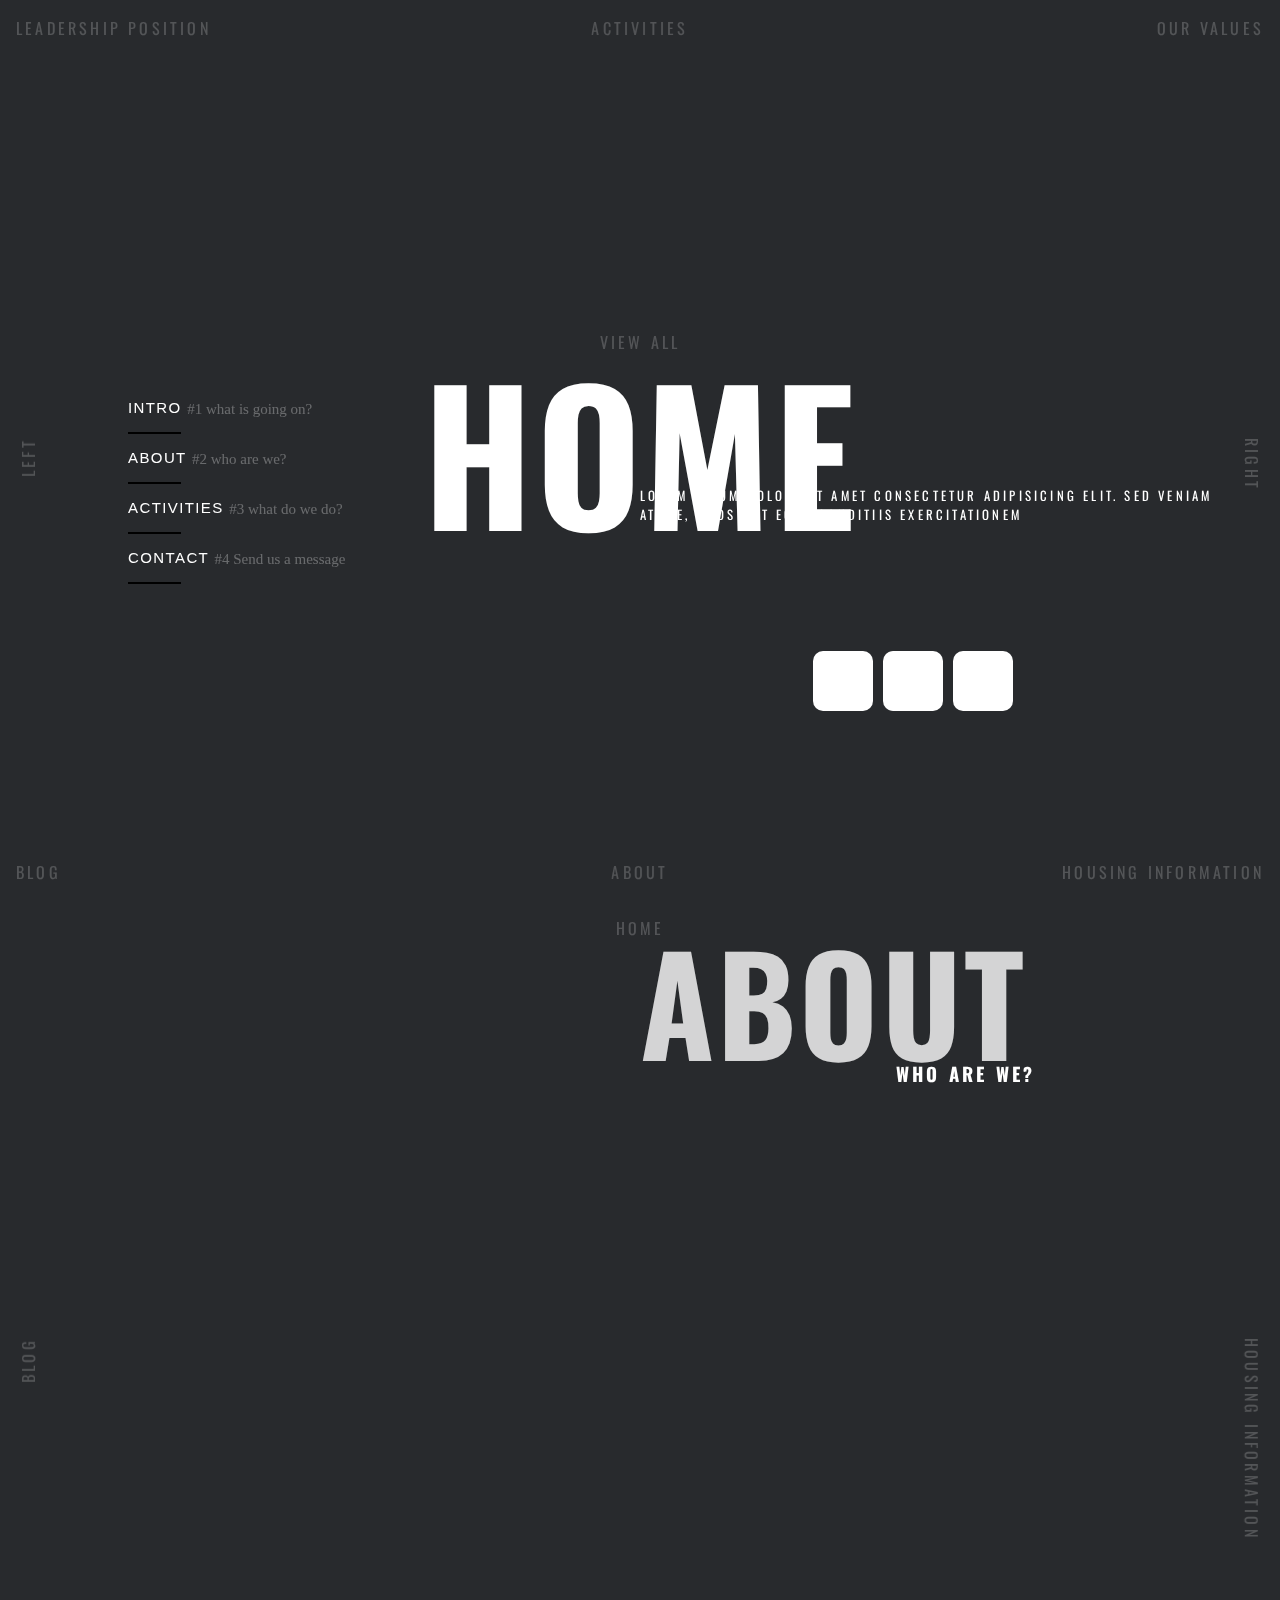
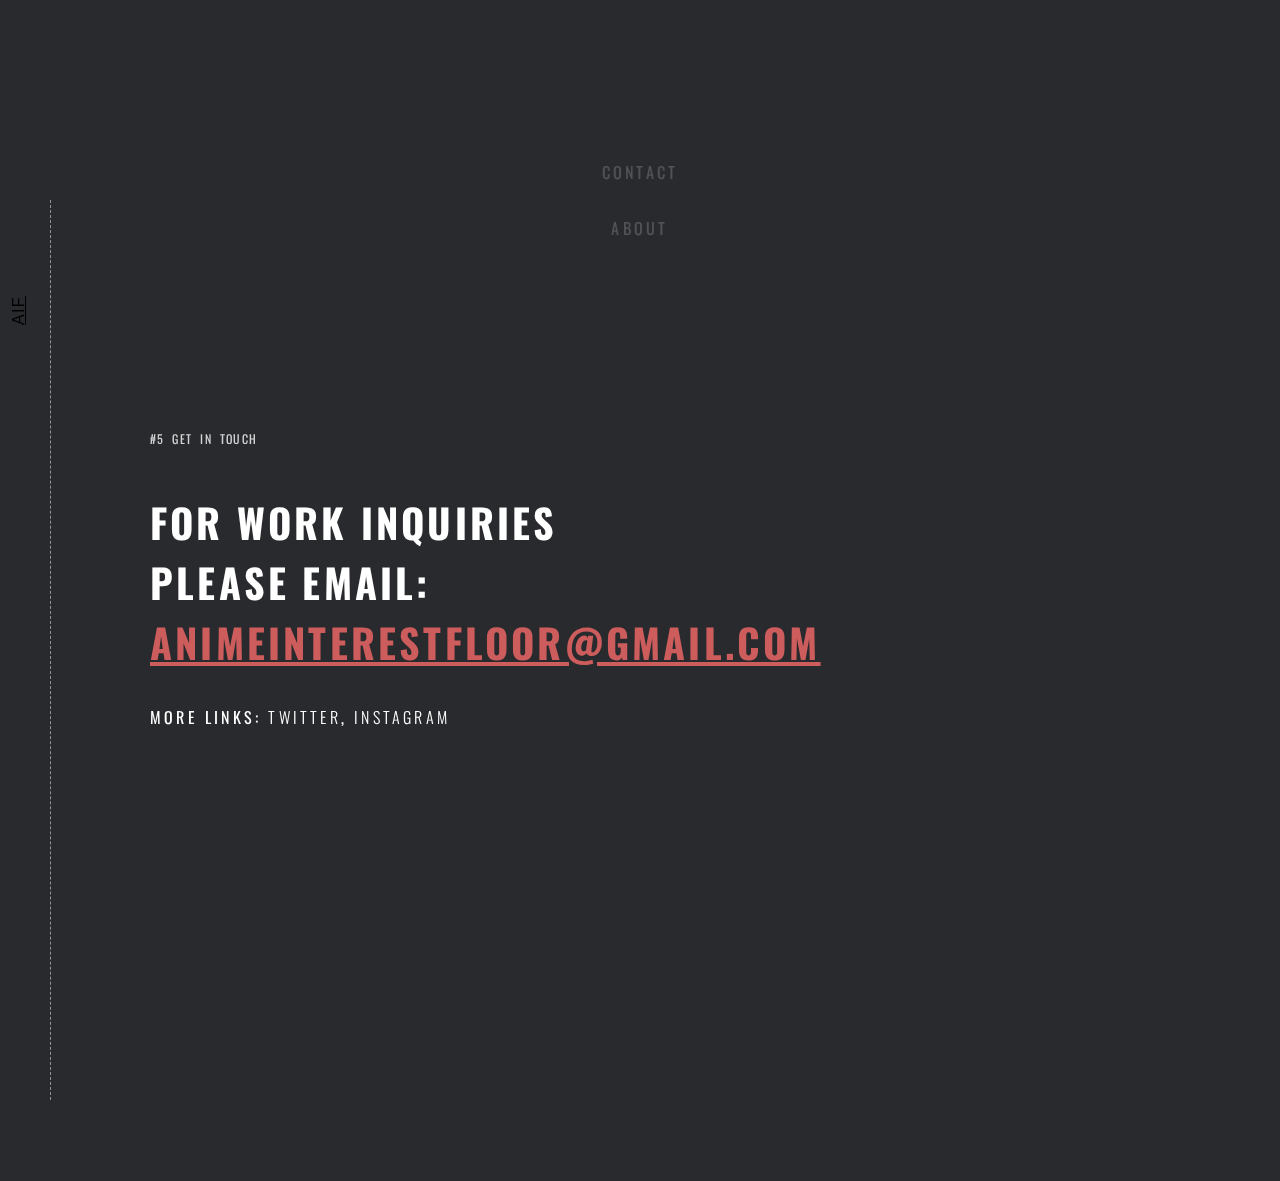
==== index.html @ ba9ca963 "Rename new.html to index.html" ====
<!DOCTYPE html>
<html lang="en">
<head>
  <meta charset="UTF-8">
  <meta http-equiv="X-UA-Compatible" content="IE=edge">
  <meta name="viewport" content="width=device-width, initial-scale=1.0">
  <title></title>
  <link rel="stylesheet" href="https://cdnjs.cloudflare.com/ajax/libs/font-awesome/6.2.1/css/all.min.css" integrity="sha512-MV7K8+y+gLIBoVD59lQIYicR65iaqukzvf/nwasF0nqhPay5w/9lJmVM2hMDcnK1OnMGCdVK+iQrJ7lzPJQd1w==" crossorigin="anonymous" referrerpolicy="no-referrer" />
  <link href="https://fonts.googleapis.com/css?family=Oswald:700" rel="stylesheet">
  <link rel="stylesheet" href="style.css">
</head>
<body>
  <div class="site-wrap">
    <div class="panel-wrap animate--none">
     <div class="panel" data-x-pos="0" data-y-pos="0">
      <span class="panel__nav panel__nav--up js-up">Activities</span>
      <span class="panel__nav panel__nav--right-top js-up js-right">Our Values</span>
      <span class="panel__nav panel__nav--left-top js-up js-left">Leadership position</span>
      <span class="panel__nav panel__nav--left js-left">left</span>
      <span class="panel__nav panel__nav--right js-right">right</span>
      <span class="panel__nav panel__nav--right-down js-down js-right">Housing information</span>
      <span class="panel__nav panel__nav--left-down js-down js-left">Blog</span>
      <span class="panel__nav panel__nav--down js-down">About</span>
      <span class="panel__zoom js-zoom" >View All</span>
      <h1>Home</h1>

      <ul class="archnav">
        <li><a href="">Intro <span>#1 what is going on?</span></a></li>
        <li><a href="#" class="js-down">About <span>#2 who are we?</span></a></li>
        <li><a href="#" class="js-up">Activities <span>#3 what do we do?</span></a></li>
        <li><a href="#" class="js-down-down">Contact <span>#4 Send us a message</span></a></li>
      </ul>
      <section class="socialmedia">
        <ul class="sci">
          <li><a href="" class="facebook"><i class="fa fa-brands fa-facebook-f"></i></a></li>
          <li><a href="" class="youtube"><i class="fa fa-brands fa-youtube"></i></a></i></li>
          <li><a href="" class="instagram"><i class="fa fa-brands fa-instagram"></i></a></li>
        </ul>
      </section>
      <span class="js-animation" id="tilt" data-animation="animate--tilt"></span>
     </div>
     <div class="panel panal-port" data-x-pos="0" data-y-pos="1">
      <span class="panel__nav panel__nav--left js-left">left</span>
      <span class="panel__nav panel__nav--right js-right">right</span>
      <div id="project">
        <div class="cont">
            <p id="dd">What_WE_DO</p>
            <div class="card" style="--i:-1;">
                <div class="box">
                <div class="cards">
                    <img src="" alt="">
                </div>
            </div>
            </div>
            <div class="card" style="--i:0;">
                <div class="box">
                <div class="cards">
                    <img src="" alt="">
                </div>
                <!-- <div class="contentBX" id="cat" class="fat">
                    <h2>Heading</h2>
                    <p>Lorem ipsum dolor sit amet consectetur adipisicing elit. Perspiciatis praesentium ratione deserunt aperiam eos debitis placeat repellat aliquam officia, eveniet aspernatur mo</p>
                </div> -->
            </div>
            </div>
            <div class="card" style="--i:1;">
                <div class="box">
                <div class="cards">
                    <img src="" alt="">
                </div>
                <div class="contentBX" id="cat" class="fat">
                    <h2>Heading</h2>
                    <p>Lorem ipsum dolor sit amet consectetur adipisicing elit. Perspiciatis praesentium ratione deserunt aperiam eos debitis placeat repellat aliquam officia, eveniet aspernatur mo</p>
                </div>
            </div>
        </div>
            
        </div>
      </div>
      <span class="panel__nav panel__nav--down js-down"  style="z-index:99999999999999;">AIF (Home)</span>

    </div> 
    <div class="panel" data-x-pos="-1" data-y-pos="1">
      <span class="panel__nav panel__nav--right js-right">right</span>
      <span class="panel__nav panel__nav--right-down js-down js-right">down/right</span>
      <h1>up left</h1>
    </div> 
    <div class="panel" data-x-pos="1" data-y-pos="1">
      <span class="panel__nav panel__nav--left js-left">left</span>
      <span class="panel__nav panel__nav--left-down js-down js-left">down/left</span>
      <h1>up right</h1>
    </div> 
    <div class="panel" data-x-pos="-1" data-y-pos="0">
      <span class="panel__nav panel__nav--right js-right">right</span>
      <h1>left</h1>
    </div> 
    <div class="panel panel-dis" data-x-pos="-1" data-y-pos="-1">
      <span class="panel__nav panel__nav--right js-right">About</span>
      <span class="panel__nav panel__nav--right-top js-up js-right">Home</span>
      
      <div class="discover">
        <div class="discover-title">
          <p>Blogs</p>
        </div>
        <div class="discover-items">
          <div class="items">
            <img src="" alt="" class="item-img">
            <p>LOrem</p>
          </div>
        </div>
        <div class="discover-items">
          <div class="items">
            <img src="" alt="" class="item-img">
            <p>LOrem</p>
          </div>
        </div>
        <div class="discover-items">
          <div class="items">
            <img src="" alt="" class="item-img">
            <p>LOrem</p>
          </div>
        </div>
        <div class="discover-items">
          <div class="items">
            <img src="" alt="" class="item-img">
            <p>LOrem</p>
          </div>
        </div>
        <div class="discover-items">
          <div class="items">
            <img src="" alt="" class="item-img">
            <p>LOrem</p>
          </div>
        </div>
        <div class="discover-items">
          <div class="items">
            <img src="" alt="" class="item-img">
            <p>LOrem</p>
          </div>
        </div>
        <div class="discover-items">
          <div class="items">
            <img src="" alt="" class="item-img">
            <p>LOrem</p>
          </div>
        </div>
        <div class="discover-items">
          <div class="items">
            <img src="" alt="" class="item-img">
            <p>LOrem</p>
          </div>
        </div>
        <button class="discover-loadbtn">Load more</button>
      </div>
    </div> 
    <div class="panel panal_housing" data-x-pos="1" data-y-pos="-1">
       <span class="panel__nav panel__nav--left js-left">About</span>
       <span class="panel__nav panel__nav--left-top js-up js-left">Home</span>
       <div class="housings">
        <div class="housings_h">
          <h1>Housing information</h1>
        </div>
        <div id="housing_info"></div>
       </div>       
      </div> 
      <div class="panel" id="about" data-x-pos="1" data-y-pos="0">
        <span class="panel__nav panel__nav--up js-up">Top Right</span>
       <span class="panel__nav panel__nav--left js-left">left</span>
       <h1>right</h1>
      </div> 
      <div class="panel" data-x-pos="0" data-y-pos="-1">
        <span class="About_h"><h2>ABOUT</h2>
          <h3>who are we?</h3></span>
        <img src="img/main.png" alt="" class="object obj">
        <span class="panel__nav panel__nav--up js-up">Home</span>
        <span class="panel__nav panel__nav--down js-down">Contact</span>
        <span class="panel__nav panel__nav--left js-left">Blog</span>
        <span class="panel__nav panel__nav--right js-right">Housing information</span>
          <span class="About_h"></span>
         <p class="About_p">
             Lorem ipsum dolor sit amet consectetur adipisicing elit. Sed veniam atque, quos aut eos blanditiis exercitationem
           </p>
        </div> 
      <div class="panel" data-x-pos="0" data-y-pos="-2">
        <span class="panel__nav panel__nav--up js-up">About</span>
        <section class="section section--contact" id="contact">
          <div class="side">
            <div class="side__inner">
              <div class="top"><a href="">AIF</a></div>
            </div>
          </div>
          <div class="section__inner">
            <div class="block">
              <a href="" class="pre"><span>#5 </span>Get in touch</a>
              <h2>For work inquiries <br> please email: <br>
              <span><a href="animeinterestfloor@gmail.com">animeinterestfloor@gmail.com</a></span></h2>
              <p class="lead">more links: <a href="">twitter</a>, <a href="">instagram</a></p>
            </div>
          </div>
        </section>
      </div> 
    </div>
  </div>
  <script src="script.js"></script>
</body>
</html>
---- style.css ----
body {
    background-color: #282a2d;
    background-repeat: repeat;
    color: white;
    font-family: 'Oswald', sans-serif;
    letter-spacing: 0.2rem;
    margin: 0;
    overflow: hidden;
    perspective: 1000px;
    text-transform: uppercase;
  }
  .site-wrap {
    transition: transform 0.6s cubic-bezier(0.55, 0, 0.1, 1);
  }
  .site-wrap.show-all {
    transform: rotateY(-15deg) scale(0.2);
  }
  .panel-wrap {
    height: 100vh;
    width: 100vw;
  }
  h1 {
    font-size: 20vmin;
    margin: 0;
  }
  .panel-wrap {
    perspective: 2000px;
    transition: transform 0.3s cubic-bezier(0.55, 0, 0.1, 1);
  }
  .panel-wrap.animate--shrink,
  .panel-wrap.animate--tilt,
  .panel-wrap.animate--tilt2 {
    transition: transform 0.3s cubic-bezier(0.55, 0, 0.1, 1) 0.3s;
  }
  .panel {
    height: 100vh;
    position: absolute;
    transition: transform 0.3s cubic-bezier(0.55, 0, 0.1, 1);
    width: 100vw;
    will-change: transform;
  }
  .panel:before {
    background-color: transparent;
    bottom: 0;
    content: "";
    left: 0;
    pointer-events: none;
    position: absolute;
    right: 0;
    top: 0;
    transition: background-color 0.3s cubic-bezier(0.55, 0, 0.1, 1);
    z-index: 2;
  }
  .show-all .panel:before {
    pointer-events: all;
  }
  .show-all .panel:hover:before {
    background-color: rgba(255, 255, 255, 0.1);
    cursor: pointer;
  }
  .animate--shrink.animate .panel {
    transform: scale(0.9);
  }
  .animate--tilt.animate .panel {
    transform: scale(0.6) rotateY(-25deg);
  }
  .animate--tilt2.animate .panel {
    transform: scale(0.8) rotateX(25deg);
  }
  .panel h1 {
    cursor: default;
    left: 50%;
    line-height: 1;
    position: absolute;
    text-align: center;
    top: 50%;
    transform: translateX(-50%) translateY(-50%);
    user-select: none;
  }
  .panel[data-x-pos="-2"] {
    left: -200%;
  }
  .panel[data-x-pos="-1"] {
    left: -100%;
  }
  .panel[data-x-pos="1"] {
    left: 100%;
  }
  .panel[data-x-pos="2"] {
    left: 200%;
  }
  .panel[data-y-pos="-2"] {
    top: 200%;
  }
  .panel[data-y-pos="-1"] {
    top: 100%;
  }
  .panel[data-y-pos="1"] {
    top: -100%;
  }
  .panel[data-y-pos="2"] {
    top: -200%;
  }
  .panel__zoom {
    cursor: pointer;
    left: 50%;
    opacity: 0.2;
    position: absolute;
    top: 50%;
    transform: translateX(-50%) translateY(-50%) translateY(-12vmin);
    transition: opacity 0.3s cubic-bezier(0.55, 0, 0.1, 1);
    user-select: none;
    z-index: 10;
  }
  .panel__zoom:hover {
    opacity: 1;
  }
  .show-all .panel__zoom {
    pointer-events: none;
  }
  .panel__nav {
    cursor: pointer;
    opacity: 0.2;
    position: absolute;
    transition: opacity 0.3s cubic-bezier(0.55, 0, 0.1, 1);
    user-select: none;
    will-change: opacity;
  }
  .panel__nav--up {
    left: 50%;
    top: 1rem;
    transform: translateX(-50%);
  }
  .panel__nav--left {
    left: 1rem;
    top: 50%;
    transform: translateY(-50%) rotate(-90deg) translateX(-100%);
    transform-origin: top left;
  }
  .panel__nav--left-top {
    left: 1rem;
    top: 1rem;
  }
  .panel__nav--left-down {
    bottom: 1rem;
    left: 1rem;
  }
  .panel__nav--right {
    right: 1rem;
    top: 50%;
    transform: translateY(-50%) rotate(90deg) translateX(100%);
    transform-origin: top right;
  }
  .panel__nav--right-top {
    right: 1rem;
    top: 1rem;
  }
  .panel__nav--right-down {
    bottom: 1rem;
    right: 1rem;
  }
  .panel__nav--down {
    bottom: 1rem;
    left: 50%;
    transform: translateX(-50%);
  }
  .panel__nav:hover {
    opacity: 1;
  }
  .panel__animation-list {
    font-size: 3.3vmin;
    left: 50%;
    position: absolute;
    top: 50%;
    transform: translateX(-50%) translateY(-50%) translateY(14vmin);
  }
  .panel__animation-list span {
    cursor: pointer;
    display: inline-block;
    opacity: 0.2;
    position: relative;
    transition: opacity 0.3s cubic-bezier(0.55, 0, 0.1, 1);
    user-select: none;
  }
  .panel__animation-list span:after {
    border-bottom: 0.3vmin solid transparent;
    bottom: 0;
    content: "";
    left: -1px;
    position: absolute;
    right: 0;
    transition: border-color 0.3s cubic-bezier(0.55, 0, 0.1, 1);
    width: 100%;
  }
  .panel__animation-list span.active,
  .panel__animation-list span:hover {
    opacity: 1;
  }
  .panel__animation-list span.active:after,
  .panel__animation-list span:hover:after {
    border-color: white;
  }
  .archnav{
    margin: 0;
    padding: 30% 65% 0 10%;
    list-style: none;
  }
  .archnav li{
    display: block;
  }
  .archnav li::after{
    content: "";
    width: 3.3rem;
    display: block;
    height: 2px;
    background: black;
  }
  
  .archnav a{
    cursor: pointer;
    display: block;
    padding: 1em 0;
    font-family: "nimbus-sans", sans-serif;
    text-transform: uppercase;
    font-size: 15px;
    text-decoration: none;
    letter-spacing: 1.4px;
    color: inherit;
    transition: all 0.3s cubic-bezier(0.05,0.69,0.14,1);
  }
  .archnav a span{
    display: inline;
    padding: 0.5em 0 0;
    opacity: 0.3;
    letter-spacing: normal;
    font-family: "ff-meta-serif-web-pro", serif;
    text-transform: none;
  }
  .archnav a:hover{
    color: #de5f5f;
  }
  .archnav a:hover span{
    opacity: 1;
    color: black;
  }
  
  .socialmedial{
    transition: 0.5s;
  }
  
  .sci{
    position: absolute;
    display: flex;
    top: 70%;
    left: 60%;
  }
  .sci li{
    list-style: none;
  }
  .sci li a{
    position: relative;
    display: inline-block;
    width: 60px;
    height: 60px;
    background-color: white;
    display: flex;
    justify-content: center;
    align-items: center;
    color: #333;
    border-radius: 10px;
    margin: 5px;
    text-decoration: none;
    font-size: 3em;
    transform-style: preserve-3d;
    perspective: 500px;
  }
  
  .sci li a:hover.facebook{
    background: #1877f2;
    transition-duration: 1s;
  }
  .sci li a:hover.youtube{
    background: #ff0000;
    transition-duration: 1s;
  }
  .sci li a:hover.instagram{
    background: #e4405f;
    transition-duration: 1s;
  }
  
  .sci li a .fa{
  transform: scale(1);
  }
  .sci li a:hover .fa{
    color: white;
    transform: scale(1.5) translateZ(50px);
  }
  
  .js-tilt-glare{
    border-radius: 10px;
  }
  
  .panel .object{
    height: 90%;
  }
  .About_h h2{
    cursor: default;
    font-size: 15vmin;
    color: rgba(255, 255, 255, 0.8);
    margin: 0 50% 0;
  }
  .About_h h3{
    margin: -40px 0px -125px 70%;
    transform: translateZ(100px);
  }
  .About_p{
    font-size: 0.8rem;
    margin: -500px 50px 0 50% ;
  }
  .housings{
    margin: 50px;
  }
  .housings_h{
    margin: 50px;
    text-align: center;
    color: rgba(255, 255, 255, 0.8);
    position: relative;
    text-transform: uppercase;
  }
  .housings_h h1{
    font-size: 50px;
  }
  .housings_h::after{
    content: '';
    position: absolute;
    bottom: 0;
    transform: translateX(-50%) translateY(50px);
    height: 4px;
    width: 250px;
    background: #2ecc71;
  }
  
  li{
   align-items: center;
   justify-content: center;
   display: flex;
   flex-direction: column;
  }
  
  .panal_housing{
    overflow: auto;
  }
  
  ul li h3{
    margin: -10px 0;
  }
  
  ul li  .par{
    margin: 0 40px;
    height: 100px;
    width: 250px;
  }
  
  .skills li a:hover.html{
    background-image: linear-gradient(90deg, #ff7816 50%, #ff4b00 50%);
    box-shadow: 0px 5px 30px #ff7816;
  }
  
  .skills li a:hover.css{
    background-image: linear-gradient(90deg, #004ce8 50%, #0065f4 50%);
    box-shadow: 0px 5px 30px #004ce8;
  }
  
  .skills li a:hover.js{
    background: #ffdf00;
    box-shadow: 0px 5px 30px #ffdf00;
  }
  .skills li a:hover.python{
    background-image: linear-gradient(150deg, #356c9b , #356c9b 40%,
     #f7cc42,#f7cc42 );
     box-shadow: 0px 5px 30px l#356c9b;
  }
  
  .skills li a:hover.php{
    background: #7377ad;
    box-shadow: 0px 10px 30px #7377ab;
  }
  
  .skills li .fa{
    transition: 0.5s;
  }
  .skills li a:hover .fa{
    color: #fff;
    transform: scale(1.5) translateZ(80px);
  }
  
  .section{
    align-items: stretch;
    min-height: 60vh;
    padding: 25vh 50px 24vh 150px;
  }
  .block h2{
    font-size: 2.5rem;
  }
  .block span a{
    color: indianred;
  }
  .pre{
    text-decoration: none;
    display: inline-block;
    font-size: 12px;
    margin: 0;
    opacity: 0.8;
    letter-spacing: 1.4px;
    word-spacing: 0.2rem;
    text-transform: uppercase;
    margin-bottom: 1em;
    color: inherit;
  }
  .lead a{
    font-family: 2rem;
    font-weight: 300;
    color: inherit;
    transition: .5s;
    text-decoration: none;
  
  }
  .lead a:hover{
    color: indianred;
  }
  .side{
    position: fixed;
    top: 0;
    left: 0;
    bottom: 0;
    z-index: 10000;
    width: 50px;
    border-right: 1px dashed rgba(255, 255, 255, 0.5);
    color: rgba(255, 255, 255, 0.1);
    font-family: "nimbus-sans", sans-serif;
    text-transform: uppercase;
    letter-spacing: 0.08rem;
    transition: all 0.3s cubic-bezier(0.05, 0.69, 0.14,1);
  }
  
  .side:hover{
    color: rgba(255, 255, 255, 0.8);
  }
  
  .side .side__inner{
    position: relative;
    height: 100%;
    white-space: nowrap;
  }
  
  .side a{
    color: inherit;
    word-spacing: 0;
    transition: all 0.3s cubic-bezier(0.05, 0.69, 0.14,1);
  }
  
  .side .top{
    position: absolute;
    left: 10px;
    transform: rotate(-90deg) perspective(1px);
    transform-origin: 50px 50px;
    height: 50px;
    white-space: nowrap;
    word-spacing: 0.5rem;
    top: 25px;
    text-align: right;
    color: black;
  }
   .side .top:hover a{
    color: rgba(255, 255, 255, 0.5);
  
   }
  
   .panel-dis{
    overflow: hidden;
   }
   .panel-dis:hover{
    overflow: auto;
   }
  
  .discover{
    margin: 100px 0;
    display: flex;
    flex-wrap: wrap;
    align-items: center;
    justify-content: center;
  }
  
  .discover-title{
    display: flex;
    align-items: center;
    justify-content: center;
  }
  .discover-title p{
    font-size: 3.5rem;
  }
  
  .discover-items{
    display: flex;
    font-family: 'Segoe UI', 'Segoe UI', Tahoma, Geneva, Verdana, sans-serif;
    justify-content: center;
    align-items: center;
    text-align: center;
    flex-wrap: wrap;
  }
  .items {
    display: flex;
    margin: 0 60px 50px;
    flex-direction: column;
    justify-self: center;
  }
  .item-img{
    object-fit: cover;
    flex-shrink:0;
    width: 250px;
    height: 270px;
    border-radius: 10px;
    cursor: pointer;
    transition: 0.3s;
  }
  .item-img:hover{
    transform: scale(1.3);
  }
  
  .discover-loadbtn{
    cursor: pointer;
    font-family: 'Oswald', sans-serif;
    align-items: center;
    width: 160px;
    height: 40px;
    border: 1px solid #fff;
    border-radius: 10px;
    text-transform: uppercase;
    background: transparent;
    font-style: inherit;
    font-weight: 600;
    font-size: 15px;
    letter-spacing: 1.5px;
    color: #6e6e6e;
  
  }
  
  #project{
    margin: 0 50%;
    display: flex;
    justify-content: center;
    min-height: 100vh;
    transition: 0.5s;
  
  }
  
  #project .cont #dd{
    margin: 100% 0;
    font-size: 4em;
    color: transparent;
    -webkit-text-stroke: 1px #ffffff;
    transition: 1s;
  }
  
  
  .cont{
    height: 100vh;
    position: relative;
    transition: 2s;
  } 
  
  
  .cont .card {
    position: absolute;
    top: calc(50% - 200px);
    left: 15%;
    width: 350px;
    height: 350px;
    filter: grayscale(1);
    transition: filter 1s;
    background: 25px 25px 100px rgba(0, 0, 0, 0.2);
    border-radius: 10px;
    z-index: calc(-1 *var(--i));
    transition: 1s;
    opacity: 0;
    transform-style: preserve-3d;
  }
  .cont .card .box{
    transform-style: preserve-3d;
  }
  .cont .card .box .cards img{
   /* height: 100%; */
   width: 100%;
   border-radius: 10px;
  }
  
  #project .cont:hover #dd{
    margin: 5% 0;
  }
  .cont:hover .card {
    transition: 1s;
    position: absolute;
    top: 35%;
    left: 50%;
    z-index: 1;
    opacity: 1;
    transform: translateX(calc(-50% + calc(400px * var(--i)))) translateY(-50%) rotate(0deg) skew(0deg,2deg) scale(1);
    transform-style: preserve-3d;
  }
  .cont:hover .card .box .cards{
    background-size: 40px 40px;
    border-radius: 10px;
    /* -webkit-box-reflect: below 1px linear-gradient(transparent,transparent,transparent,#0004); */
  }
  .cont:hover .card:hover{
    transition: 2s;
    margin: -50px 0;
    filter: grayscale(0);
    transition: filter 1s;
  
  }
  
  .cont .card:hover .box .cards .img{
    box-shadow: 0 50px 80px rgba(0,0,0,1);
  }
  
  .cont .card .box .contentBX{
    position: absolute;
    top: 70%;
    left: 40px;
    border-radius: 10px;
    right: 50px;
    background: transparent;
    backdrop-filter: blur(30px);
    transform: translateZ(60px) scaleY(0);
    padding: 30px 25px;
    transform-origin: top;
    transition: 0.5s;
    transform-style: preserve-3d;
  }
  
  .cont .card .box:hover .contentBX{
    transform: translateZ(80px) scaleY(0.5);
    box-shadow: 0 50px 80px rgba(0,0,0,1);
  }
  
  @media (max-width: 1000px) {
    .panal-port{
      overflow: auto;
    }
    .cont{
        position: relative;
        height: initial;
        display: flex;
        justify-content: center;
        align-items: center;
        flex-wrap: wrap;
    }
    .cont .card{
        text-align: center;
        position: relative;
        top: initial;
        left: initial;
        transform: initial;
        margin: 110px 0 0 0; 
        opacity: 1;
    }
    .cont:hover,
    .cont:hover .card{
        position: relative;
        top: initial;
        left: initial;
        transform: initial;
    }
    .cont:hover .card:hover{
        margin: 80px;
        transition: 1s;
    }
    #project .cont #dd{
        margin: 0 0;
    }
    .cont .card .box .cards img{
      width: 70%;
    }
    #project .cont #dd{
      display: block;
    }
  }
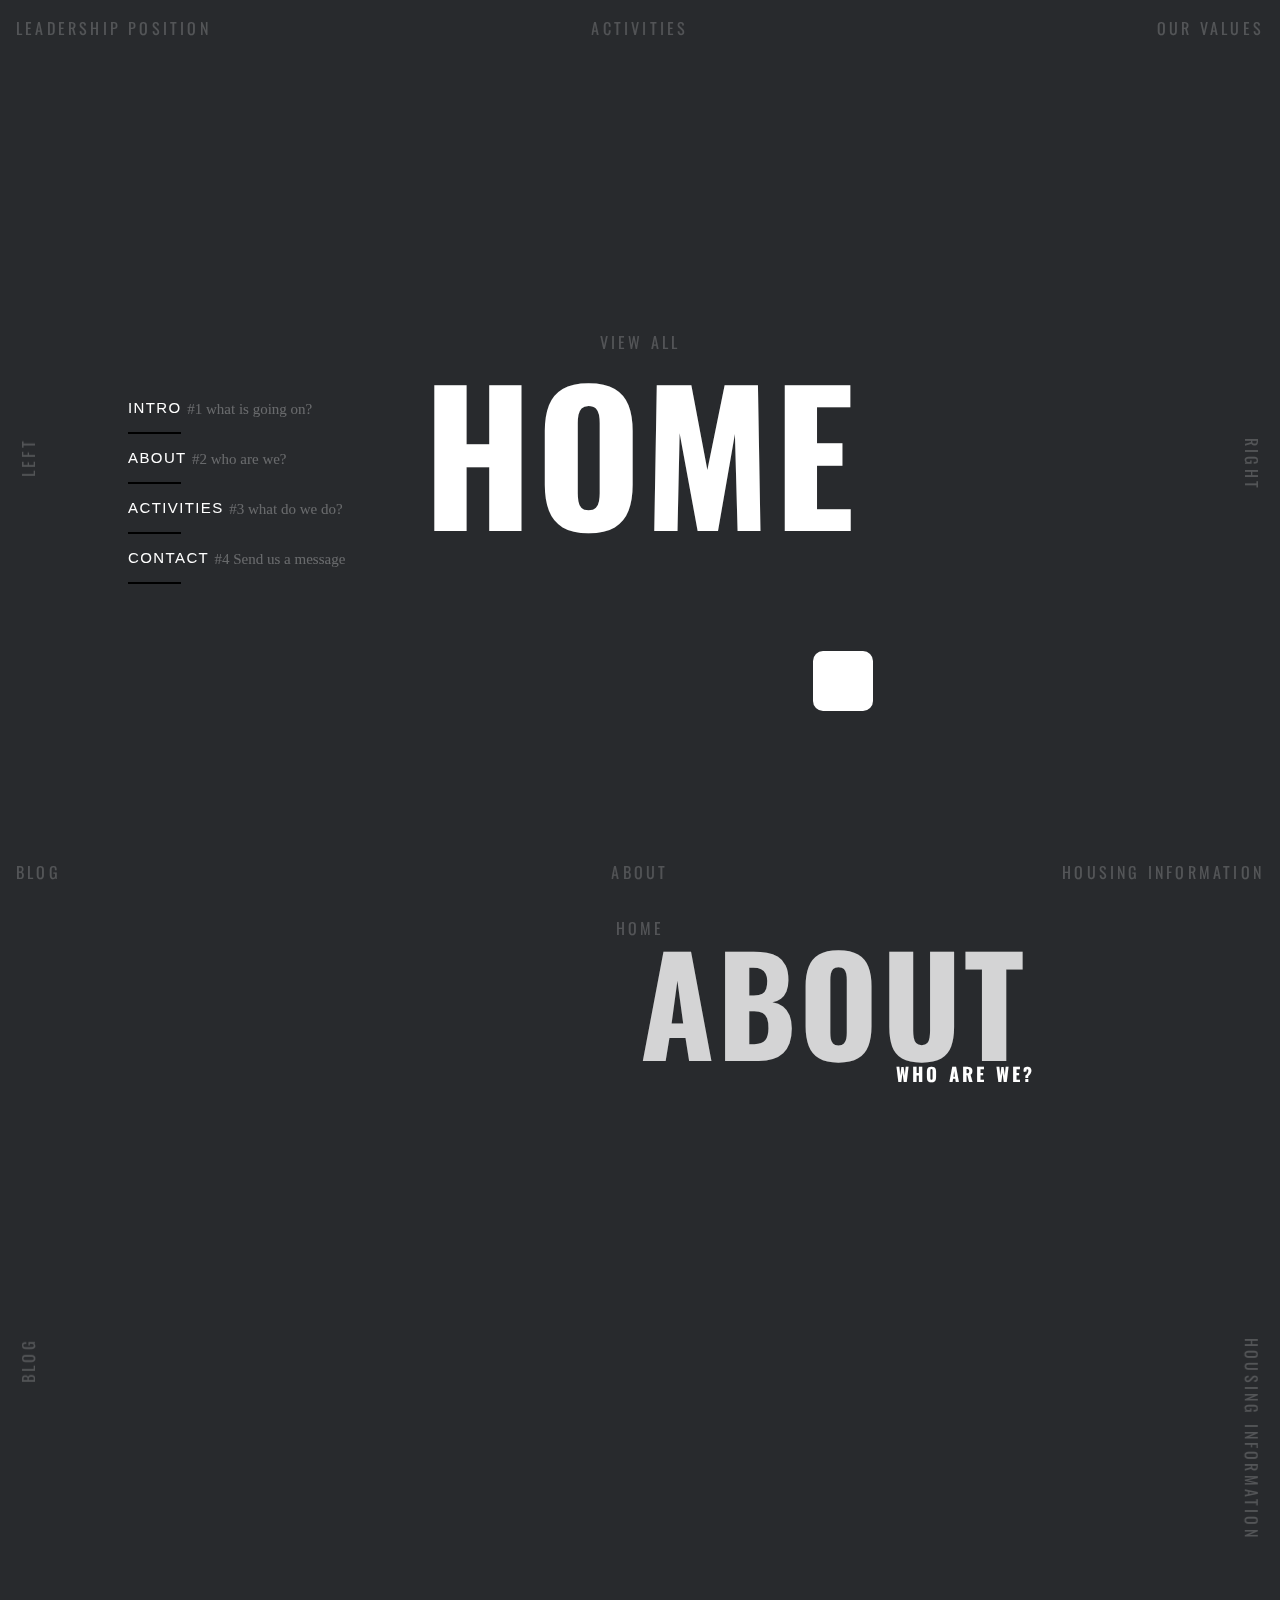
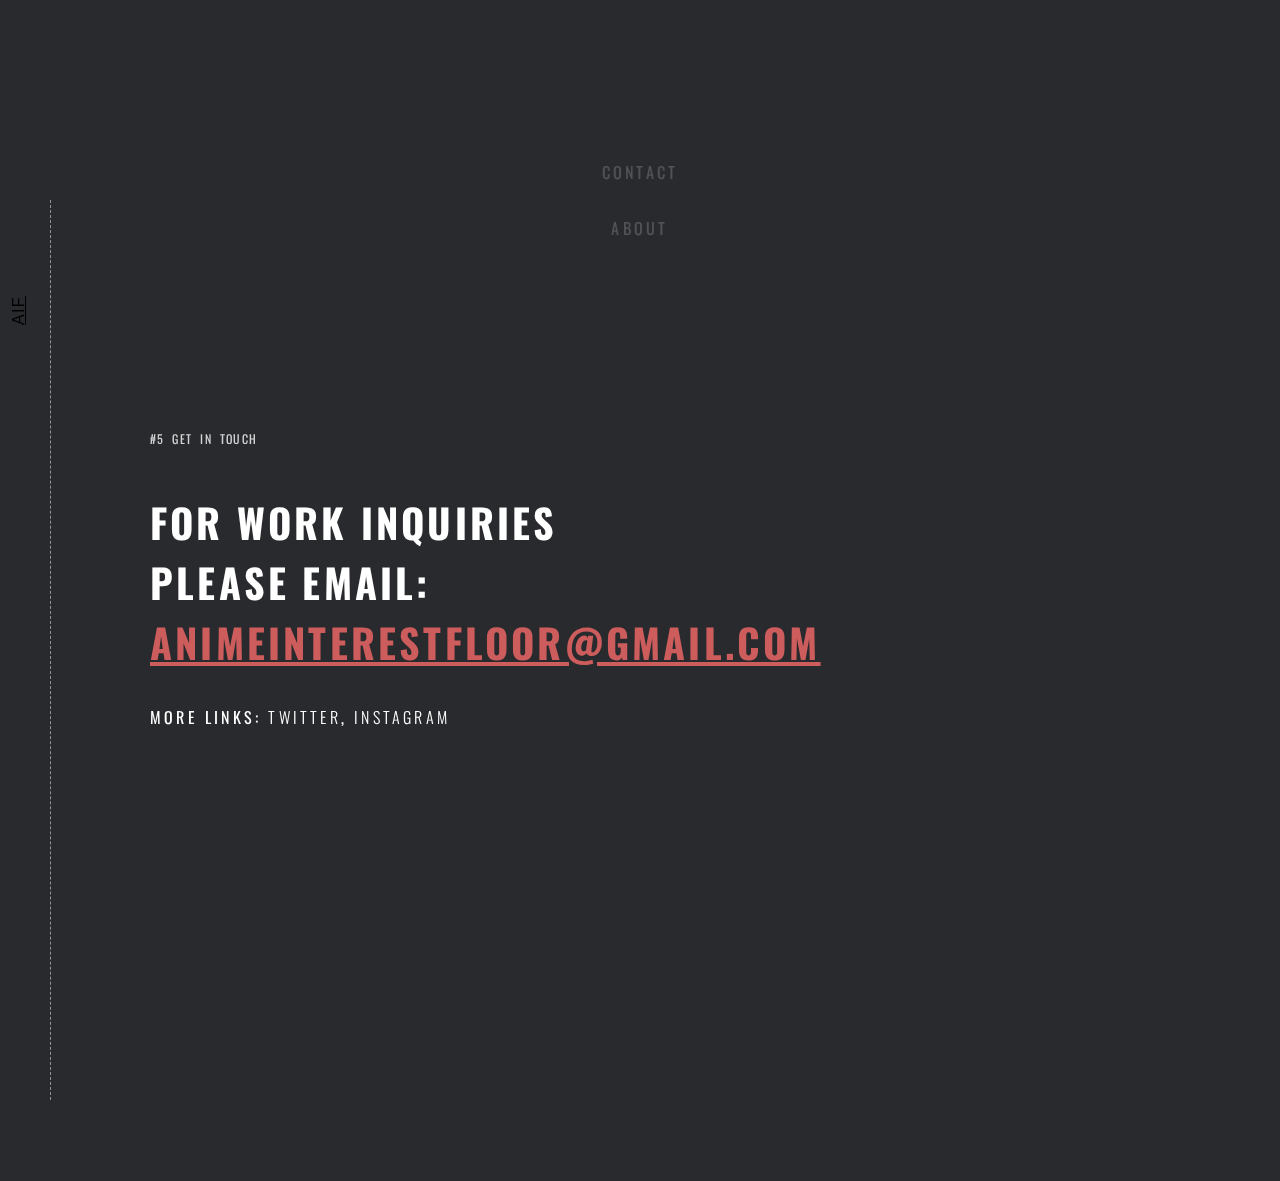
==== commit fbfe9e1c: "Update index.html" ====
--- a/index.html
+++ b/index.html
@@ -12,74 +12,72 @@
 <body>
   <div class="site-wrap">
     <div class="panel-wrap animate--none">
-     <div class="panel" data-x-pos="0" data-y-pos="0">
-      <span class="panel__nav panel__nav--up js-up">Activities</span>
-      <span class="panel__nav panel__nav--right-top js-up js-right">Our Values</span>
-      <span class="panel__nav panel__nav--left-top js-up js-left">Leadership position</span>
-      <span class="panel__nav panel__nav--left js-left">left</span>
-      <span class="panel__nav panel__nav--right js-right">right</span>
-      <span class="panel__nav panel__nav--right-down js-down js-right">Housing information</span>
-      <span class="panel__nav panel__nav--left-down js-down js-left">Blog</span>
-      <span class="panel__nav panel__nav--down js-down">About</span>
-      <span class="panel__zoom js-zoom" >View All</span>
-      <h1>Home</h1>
-
-      <ul class="archnav">
-        <li><a href="">Intro <span>#1 what is going on?</span></a></li>
-        <li><a href="#" class="js-down">About <span>#2 who are we?</span></a></li>
-        <li><a href="#" class="js-up">Activities <span>#3 what do we do?</span></a></li>
-        <li><a href="#" class="js-down-down">Contact <span>#4 Send us a message</span></a></li>
-      </ul>
-      <section class="socialmedia">
-        <ul class="sci">
-          <li><a href="" class="facebook"><i class="fa fa-brands fa-facebook-f"></i></a></li>
-          <li><a href="" class="youtube"><i class="fa fa-brands fa-youtube"></i></a></i></li>
-          <li><a href="" class="instagram"><i class="fa fa-brands fa-instagram"></i></a></li>
+      <div class="panel" data-x-pos="0" data-y-pos="0">
+        <span class="panel__nav panel__nav--up js-up">Activities</span>
+        <span class="panel__nav panel__nav--right-top js-up js-right">Our Values</span>
+        <span class="panel__nav panel__nav--left-top js-up js-left">Leadership position</span>
+        <span class="panel__nav panel__nav--left js-left">left</span>
+        <span class="panel__nav panel__nav--right js-right">right</span>
+        <span class="panel__nav panel__nav--right-down js-down js-right">Housing information</span>
+        <span class="panel__nav panel__nav--left-down js-down js-left">Blog</span>
+        <span class="panel__nav panel__nav--down js-down">About</span>
+        <span class="panel__zoom js-zoom" >View All</span>
+        <h1>Home</h1>
+
+        <ul class="archnav">
+          <li><a href="">Intro <span>#1 what is going on?</span></a></li>
+          <li><a href="#" class="js-down">About <span>#2 who are we?</span></a></li>
+          <li><a href="#" class="js-up">Activities <span>#3 what do we do?</span></a></li>
+          <li><a href="#" class="js-down-down">Contact <span>#4 Send us a message</span></a></li>
         </ul>
-      </section>
-      <span class="js-animation" id="tilt" data-animation="animate--tilt"></span>
-     </div>
-     <div class="panel panal-port" data-x-pos="0" data-y-pos="1">
-      <span class="panel__nav panel__nav--left js-left">left</span>
-      <span class="panel__nav panel__nav--right js-right">right</span>
-      <div id="project">
-        <div class="cont">
-            <p id="dd">What_WE_DO</p>
-            <div class="card" style="--i:-1;">
-                <div class="box">
-                <div class="cards">
-                    <img src="" alt="">
-                </div>
-            </div>
-            </div>
-            <div class="card" style="--i:0;">
-                <div class="box">
-                <div class="cards">
-                    <img src="" alt="">
-                </div>
-                <!-- <div class="contentBX" id="cat" class="fat">
-                    <h2>Heading</h2>
-                    <p>Lorem ipsum dolor sit amet consectetur adipisicing elit. Perspiciatis praesentium ratione deserunt aperiam eos debitis placeat repellat aliquam officia, eveniet aspernatur mo</p>
-                </div> -->
-            </div>
-            </div>
-            <div class="card" style="--i:1;">
-                <div class="box">
-                <div class="cards">
-                    <img src="" alt="">
-                </div>
-                <div class="contentBX" id="cat" class="fat">
-                    <h2>Heading</h2>
-                    <p>Lorem ipsum dolor sit amet consectetur adipisicing elit. Perspiciatis praesentium ratione deserunt aperiam eos debitis placeat repellat aliquam officia, eveniet aspernatur mo</p>
-                </div>
-            </div>
-        </div>
-            
-        </div>
+
+        <section class="socialmedia">
+          <ul class="sci">
+            <!-- <li><a href="" class="facebook"><i class="fa fa-brands fa-facebook-f"></i></a></li>
+            <li><a href="" class="youtube"><i class="fa fa-brands fa-youtube"></i></a></i></li> -->
+            <li><a href="" class="instagram"><i class="fa fa-brands fa-instagram"></i></a></li>
+          </ul>
+        </section>
+
+        <span class="js-animation" id="tilt" data-animation="animate--tilt"></span>
       </div>
-      <span class="panel__nav panel__nav--down js-down"  style="z-index:99999999999999;">AIF (Home)</span>
-
-    </div> 
+      <div class="panel panal-port" data-x-pos="0" data-y-pos="1">
+        <span class="panel__nav panel__nav--left js-left">left</span>
+        <span class="panel__nav panel__nav--right js-right">right</span>
+        <div id="project">
+          <div class="cont">
+              <p id="dd">What_WE_DO</p>
+              <div class="card" style="--i:-1;">
+                  <div class="box">
+                  <div class="cards">
+                      <img src="" alt="">
+                  </div>
+              </div>
+              </div>
+              <div class="card" style="--i:0;">
+                  <div class="box">
+                  <div class="cards">
+                      <img src="" alt="">
+                  </div>
+              </div>
+              </div>
+              <div class="card" style="--i:1;">
+                  <div class="box">
+                  <div class="cards">
+                      <img src="" alt="">
+                  </div>
+                  <!-- <div class="contentBX" id="cat" class="fat">
+                      <h2>Heading</h2>
+                      <p>Lmao Lorem ipsum dolor sit amet consectetur adipisicing elit. Perspiciatis praesentium ratione deserunt aperiam eos debitis placeat repellat aliquam officia, eveniet aspernatur mo</p>
+                  </div> -->
+              </div>
+          </div>
+              
+          </div>
+        </div>
+        <span class="panel__nav panel__nav--down js-down"  style="z-index:99999999999999;">AIF (Home)</span>
+
+      </div> 
     <div class="panel" data-x-pos="-1" data-y-pos="1">
       <span class="panel__nav panel__nav--right js-right">right</span>
       <span class="panel__nav panel__nav--right-down js-down js-right">down/right</span>
@@ -169,18 +167,21 @@
        <h1>right</h1>
       </div> 
       <div class="panel" data-x-pos="0" data-y-pos="-1">
-        <span class="About_h"><h2>ABOUT</h2>
-          <h3>who are we?</h3></span>
+        <span class="About_h">
+          <h2>ABOUT</h2>
+          <h3>who are we?</h3>
+        </span>
         <img src="img/main.png" alt="" class="object obj">
         <span class="panel__nav panel__nav--up js-up">Home</span>
         <span class="panel__nav panel__nav--down js-down">Contact</span>
         <span class="panel__nav panel__nav--left js-left">Blog</span>
         <span class="panel__nav panel__nav--right js-right">Housing information</span>
-          <span class="About_h"></span>
-         <p class="About_p">
-             Lorem ipsum dolor sit amet consectetur adipisicing elit. Sed veniam atque, quos aut eos blanditiis exercitationem
-           </p>
-        </div> 
+        <!-- <span class="About_h"></span>
+          <p class="About_p">
+            For some reason, this margin-styling would not work on Apple machine?
+          </p> -->
+      </div>
+
       <div class="panel" data-x-pos="0" data-y-pos="-2">
         <span class="panel__nav panel__nav--up js-up">About</span>
         <section class="section section--contact" id="contact">
--- a/style.css
+++ b/style.css
@@ -275,14 +275,14 @@
     perspective: 500px;
   }
   
-  .sci li a:hover.facebook{
+  /* .sci li a:hover.facebook{
     background: #1877f2;
     transition-duration: 1s;
   }
   .sci li a:hover.youtube{
     background: #ff0000;
     transition-duration: 1s;
-  }
+  } */
   .sci li a:hover.instagram{
     background: #e4405f;
     transition-duration: 1s;
@@ -315,7 +315,7 @@
   }
   .About_p{
     font-size: 0.8rem;
-    margin: -500px 50px 0 50% ;
+    margin: -80vh 50px 0 50% ;
   }
   .housings{
     margin: 50px;
@@ -685,4 +685,4 @@
     #project .cont #dd{
       display: block;
     }
-  }+  }
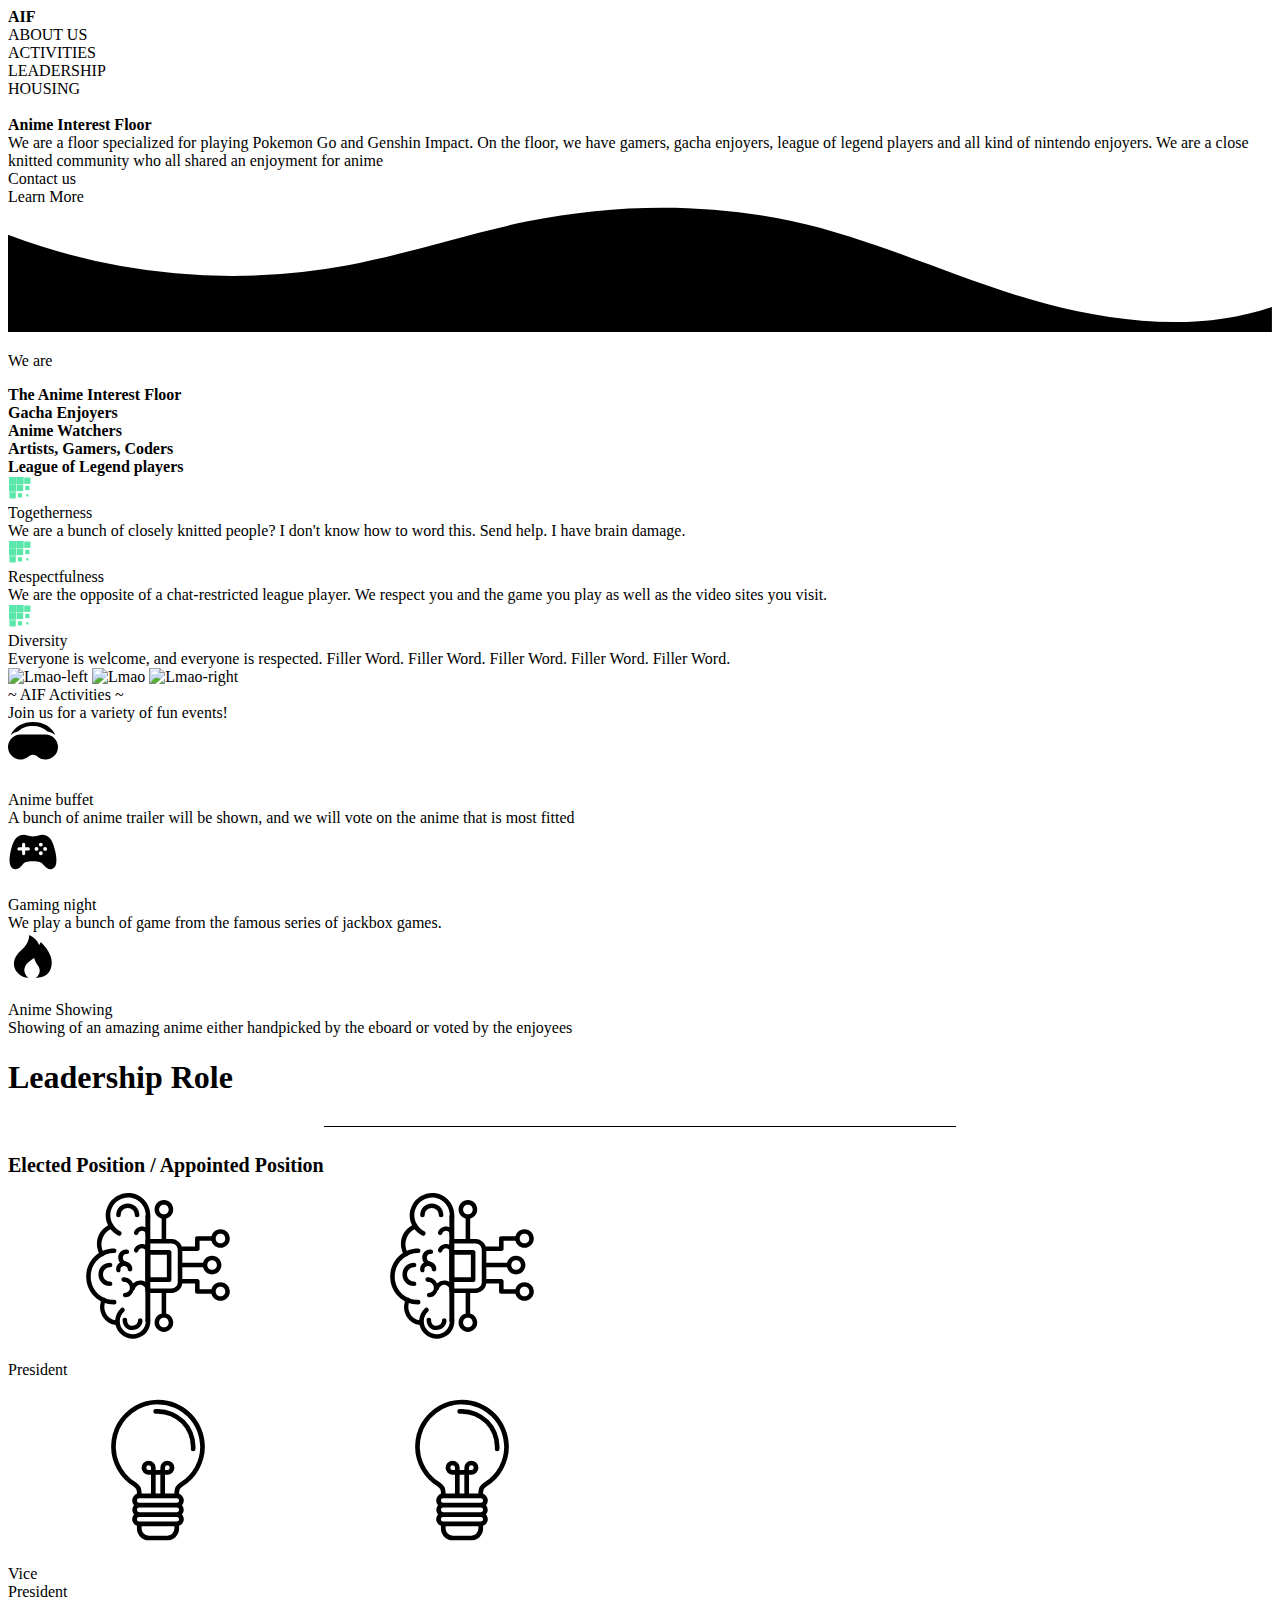
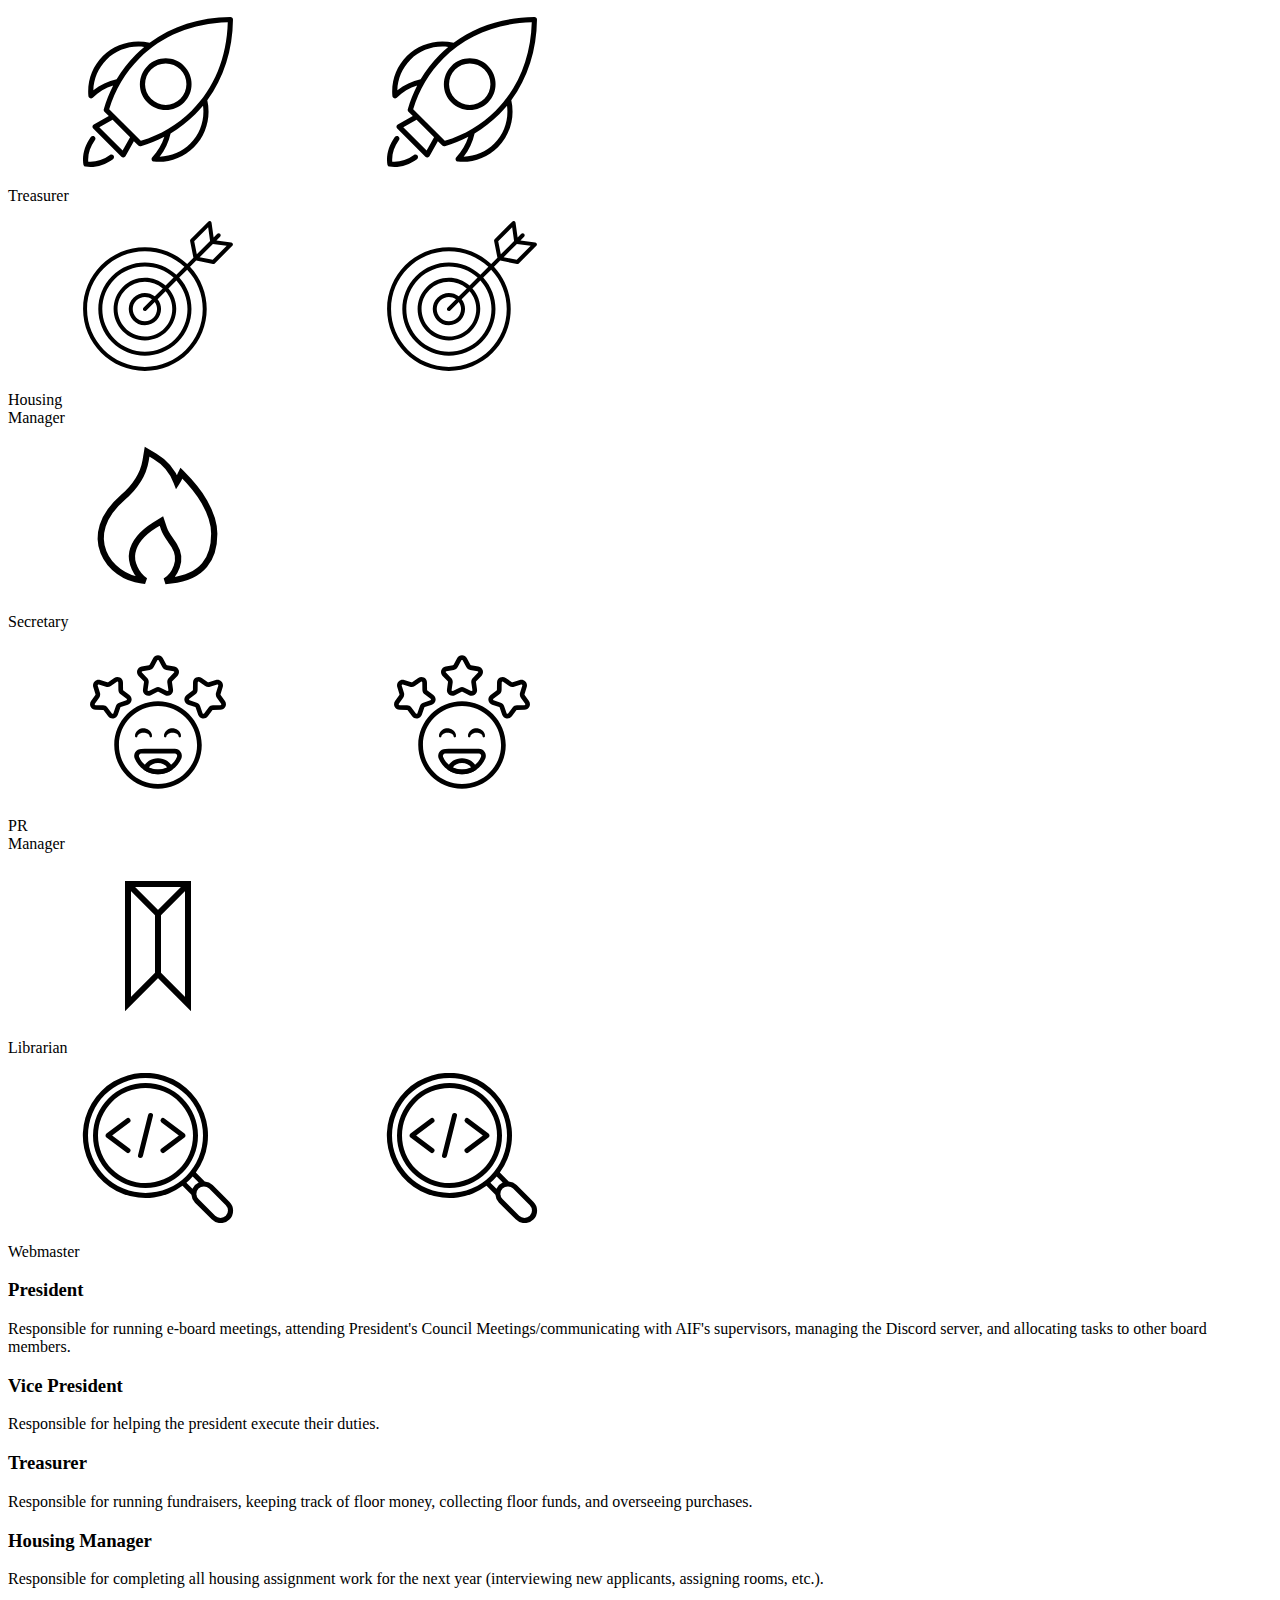
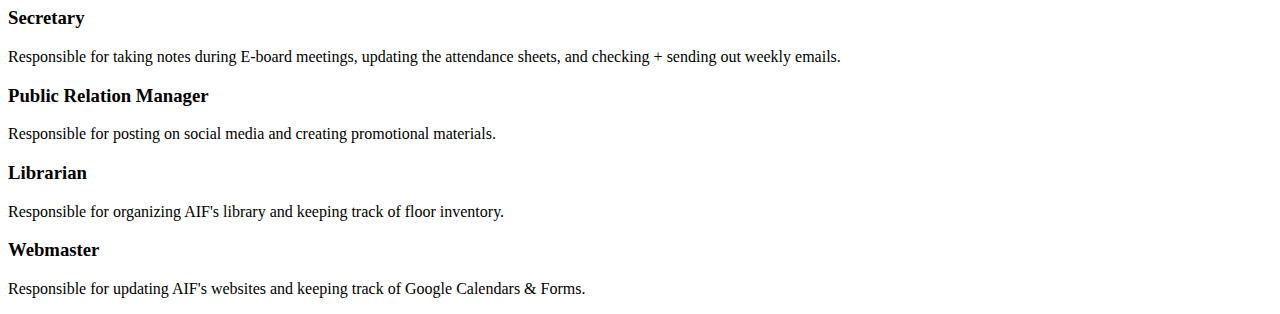
==== commit 5ae20f01: "Update index.html" ====
--- a/index.html
+++ b/index.html
@@ -1,207 +1,434 @@
 <!DOCTYPE html>
 <html lang="en">
 <head>
-  <meta charset="UTF-8">
-  <meta http-equiv="X-UA-Compatible" content="IE=edge">
-  <meta name="viewport" content="width=device-width, initial-scale=1.0">
-  <title></title>
-  <link rel="stylesheet" href="https://cdnjs.cloudflare.com/ajax/libs/font-awesome/6.2.1/css/all.min.css" integrity="sha512-MV7K8+y+gLIBoVD59lQIYicR65iaqukzvf/nwasF0nqhPay5w/9lJmVM2hMDcnK1OnMGCdVK+iQrJ7lzPJQd1w==" crossorigin="anonymous" referrerpolicy="no-referrer" />
-  <link href="https://fonts.googleapis.com/css?family=Oswald:700" rel="stylesheet">
-  <link rel="stylesheet" href="style.css">
+    <meta charset="UTF-8">
+    <meta http-equiv="X-UA-Compatible" content="IE=edge">
+    <meta name="viewport" content="width=device-width, initial-scale=1.0">
+    <title>Document</title>
+    <link rel="stylesheet" href="main.css">
 </head>
 <body>
-  <div class="site-wrap">
-    <div class="panel-wrap animate--none">
-      <div class="panel" data-x-pos="0" data-y-pos="0">
-        <span class="panel__nav panel__nav--up js-up">Activities</span>
-        <span class="panel__nav panel__nav--right-top js-up js-right">Our Values</span>
-        <span class="panel__nav panel__nav--left-top js-up js-left">Leadership position</span>
-        <span class="panel__nav panel__nav--left js-left">left</span>
-        <span class="panel__nav panel__nav--right js-right">right</span>
-        <span class="panel__nav panel__nav--right-down js-down js-right">Housing information</span>
-        <span class="panel__nav panel__nav--left-down js-down js-left">Blog</span>
-        <span class="panel__nav panel__nav--down js-down">About</span>
-        <span class="panel__zoom js-zoom" >View All</span>
-        <h1>Home</h1>
-
-        <ul class="archnav">
-          <li><a href="">Intro <span>#1 what is going on?</span></a></li>
-          <li><a href="#" class="js-down">About <span>#2 who are we?</span></a></li>
-          <li><a href="#" class="js-up">Activities <span>#3 what do we do?</span></a></li>
-          <li><a href="#" class="js-down-down">Contact <span>#4 Send us a message</span></a></li>
-        </ul>
-
-        <section class="socialmedia">
-          <ul class="sci">
-            <!-- <li><a href="" class="facebook"><i class="fa fa-brands fa-facebook-f"></i></a></li>
-            <li><a href="" class="youtube"><i class="fa fa-brands fa-youtube"></i></a></i></li> -->
-            <li><a href="" class="instagram"><i class="fa fa-brands fa-instagram"></i></a></li>
-          </ul>
-        </section>
-
-        <span class="js-animation" id="tilt" data-animation="animate--tilt"></span>
-      </div>
-      <div class="panel panal-port" data-x-pos="0" data-y-pos="1">
-        <span class="panel__nav panel__nav--left js-left">left</span>
-        <span class="panel__nav panel__nav--right js-right">right</span>
-        <div id="project">
-          <div class="cont">
-              <p id="dd">What_WE_DO</p>
-              <div class="card" style="--i:-1;">
-                  <div class="box">
-                  <div class="cards">
-                      <img src="" alt="">
-                  </div>
-              </div>
-              </div>
-              <div class="card" style="--i:0;">
-                  <div class="box">
-                  <div class="cards">
-                      <img src="" alt="">
-                  </div>
-              </div>
-              </div>
-              <div class="card" style="--i:1;">
-                  <div class="box">
-                  <div class="cards">
-                      <img src="" alt="">
-                  </div>
-                  <!-- <div class="contentBX" id="cat" class="fat">
-                      <h2>Heading</h2>
-                      <p>Lmao Lorem ipsum dolor sit amet consectetur adipisicing elit. Perspiciatis praesentium ratione deserunt aperiam eos debitis placeat repellat aliquam officia, eveniet aspernatur mo</p>
-                  </div> -->
-              </div>
-          </div>
-              
-          </div>
-        </div>
-        <span class="panel__nav panel__nav--down js-down"  style="z-index:99999999999999;">AIF (Home)</span>
-
-      </div> 
-    <div class="panel" data-x-pos="-1" data-y-pos="1">
-      <span class="panel__nav panel__nav--right js-right">right</span>
-      <span class="panel__nav panel__nav--right-down js-down js-right">down/right</span>
-      <h1>up left</h1>
-    </div> 
-    <div class="panel" data-x-pos="1" data-y-pos="1">
-      <span class="panel__nav panel__nav--left js-left">left</span>
-      <span class="panel__nav panel__nav--left-down js-down js-left">down/left</span>
-      <h1>up right</h1>
-    </div> 
-    <div class="panel" data-x-pos="-1" data-y-pos="0">
-      <span class="panel__nav panel__nav--right js-right">right</span>
-      <h1>left</h1>
-    </div> 
-    <div class="panel panel-dis" data-x-pos="-1" data-y-pos="-1">
-      <span class="panel__nav panel__nav--right js-right">About</span>
-      <span class="panel__nav panel__nav--right-top js-up js-right">Home</span>
-      
-      <div class="discover">
-        <div class="discover-title">
-          <p>Blogs</p>
-        </div>
-        <div class="discover-items">
-          <div class="items">
-            <img src="" alt="" class="item-img">
-            <p>LOrem</p>
-          </div>
-        </div>
-        <div class="discover-items">
-          <div class="items">
-            <img src="" alt="" class="item-img">
-            <p>LOrem</p>
-          </div>
-        </div>
-        <div class="discover-items">
-          <div class="items">
-            <img src="" alt="" class="item-img">
-            <p>LOrem</p>
-          </div>
-        </div>
-        <div class="discover-items">
-          <div class="items">
-            <img src="" alt="" class="item-img">
-            <p>LOrem</p>
-          </div>
-        </div>
-        <div class="discover-items">
-          <div class="items">
-            <img src="" alt="" class="item-img">
-            <p>LOrem</p>
-          </div>
-        </div>
-        <div class="discover-items">
-          <div class="items">
-            <img src="" alt="" class="item-img">
-            <p>LOrem</p>
-          </div>
-        </div>
-        <div class="discover-items">
-          <div class="items">
-            <img src="" alt="" class="item-img">
-            <p>LOrem</p>
-          </div>
-        </div>
-        <div class="discover-items">
-          <div class="items">
-            <img src="" alt="" class="item-img">
-            <p>LOrem</p>
-          </div>
-        </div>
-        <button class="discover-loadbtn">Load more</button>
-      </div>
-    </div> 
-    <div class="panel panal_housing" data-x-pos="1" data-y-pos="-1">
-       <span class="panel__nav panel__nav--left js-left">About</span>
-       <span class="panel__nav panel__nav--left-top js-up js-left">Home</span>
-       <div class="housings">
-        <div class="housings_h">
-          <h1>Housing information</h1>
-        </div>
-        <div id="housing_info"></div>
-       </div>       
-      </div> 
-      <div class="panel" id="about" data-x-pos="1" data-y-pos="0">
-        <span class="panel__nav panel__nav--up js-up">Top Right</span>
-       <span class="panel__nav panel__nav--left js-left">left</span>
-       <h1>right</h1>
-      </div> 
-      <div class="panel" data-x-pos="0" data-y-pos="-1">
-        <span class="About_h">
-          <h2>ABOUT</h2>
-          <h3>who are we?</h3>
-        </span>
-        <img src="img/main.png" alt="" class="object obj">
-        <span class="panel__nav panel__nav--up js-up">Home</span>
-        <span class="panel__nav panel__nav--down js-down">Contact</span>
-        <span class="panel__nav panel__nav--left js-left">Blog</span>
-        <span class="panel__nav panel__nav--right js-right">Housing information</span>
-        <!-- <span class="About_h"></span>
-          <p class="About_p">
-            For some reason, this margin-styling would not work on Apple machine?
-          </p> -->
-      </div>
-
-      <div class="panel" data-x-pos="0" data-y-pos="-2">
-        <span class="panel__nav panel__nav--up js-up">About</span>
-        <section class="section section--contact" id="contact">
-          <div class="side">
-            <div class="side__inner">
-              <div class="top"><a href="">AIF</a></div>
-            </div>
-          </div>
-          <div class="section__inner">
-            <div class="block">
-              <a href="" class="pre"><span>#5 </span>Get in touch</a>
-              <h2>For work inquiries <br> please email: <br>
-              <span><a href="animeinterestfloor@gmail.com">animeinterestfloor@gmail.com</a></span></h2>
-              <p class="lead">more links: <a href="">twitter</a>, <a href="">instagram</a></p>
-            </div>
-          </div>
-        </section>
-      </div> 
+    <div id="mainContainer">
+        <div id="headerContainer">
+            <div class="nav">
+                <div class="nav-header">
+                    <div class="nav-title">
+                        <b>AIF</b>
+                    </div>
+                </div>
+
+                <div class="header-items-container">
+                    <div class="header-items dis"></div>
+                    <div class="header-items dis"></div>
+                    <div class="header-items dis"></div>
+                    <div class="header-items dis"></div>
+                    <div class="header-items dis"></div>
+                    <div class="header-items"></div>
+                    <div class="header-items"></div>
+                    <div class="header-items">ABOUT US</div>
+                    <div class="header-items">ACTIVITIES</div>
+                    <div class="header-items">LEADERSHIP</div>
+                    <div class="header-items">HOUSING</div>
+                </div>
+            </div>
+
+            <div id="page-introduction">
+                <div id="image-container">
+                    <img src="uni.png" alt="" srcset="">
+                </div>
+                <div id="container-for-computer-screen">
+                    <div id="page-title"><b>Anime Interest Floor</b></div>
+                    <div id="intro-paragraph">
+                        We are a floor specialized for playing Pokemon Go and Genshin Impact. On the floor, we have gamers, gacha enjoyers, league of legend players and all kind of nintendo enjoyers. We are a close knitted community who all shared an enjoyment for anime
+                    </div>
+                </div>
+            </div>
+
+            <div id="button-container">
+                <div class="headerButton" id="contactUsButton">Contact us</div>
+                <div class="headerButton" id="learnMoreButton">Learn More</div>
+            </div>
+            <div class="placeHolder" style="display: block;"></div>
+
+            <div class="custom-shape-divider-bottom-1678345172">
+                <svg data-name="Layer 1" xmlns="http://www.w3.org/2000/svg" viewBox="0 0 1200 120" preserveAspectRatio="none">
+                    <path d="M985.66,92.83C906.67,72,823.78,31,743.84,14.19c-82.26-17.34-168.06-16.33-250.45.39-57.84,11.73-114,31.07-172,41.86A600.21,600.21,0,0,1,0,27.35V120H1200V95.8C1132.19,118.92,1055.71,111.31,985.66,92.83Z" class="shape-fill"></path>
+                </svg>
+            </div>
+        </div>
+
+        <div class="welcome-message">
+            <p>We are</p>
+            <b>
+                <span>
+                    The Anime Interest Floor<br/>
+                    Gacha Enjoyers<br/> 
+                    Anime Watchers<br/>
+                    Artists, Gamers, Coders<br/>
+                    League of Legend players
+                </span>
+            </b>
+        </div>
+
+        <div id="values-container">
+            <div id="first-value">
+                <div class="symbol-container">        
+                    <svg xmlns="http://www.w3.org/2000/svg" width="24" height="24" viewBox="0 0 24 24"><rect width="7.33" height="7.33" x="1" y="1" fill="#5be7a9"><animate id="svgSpinnersBlocksWave0" attributeName="x" begin="0;svgSpinnersBlocksWave1.end+0.2s" dur="0.6s" values="1;4;1"/><animate attributeName="y" begin="0;svgSpinnersBlocksWave1.end+0.2s" dur="0.6s" values="1;4;1"/><animate attributeName="width" begin="0;svgSpinnersBlocksWave1.end+0.2s" dur="0.6s" values="7.33;1.33;7.33"/><animate attributeName="height" begin="0;svgSpinnersBlocksWave1.end+0.2s" dur="0.6s" values="7.33;1.33;7.33"/></rect><rect width="7.33" height="7.33" x="8.33" y="1" fill="#5be7a9"><animate attributeName="x" begin="svgSpinnersBlocksWave0.begin+0.1s" dur="0.6s" values="8.33;11.33;8.33"/><animate attributeName="y" begin="svgSpinnersBlocksWave0.begin+0.1s" dur="0.6s" values="1;4;1"/><animate attributeName="width" begin="svgSpinnersBlocksWave0.begin+0.1s" dur="0.6s" values="7.33;1.33;7.33"/><animate attributeName="height" begin="svgSpinnersBlocksWave0.begin+0.1s" dur="0.6s" values="7.33;1.33;7.33"/></rect><rect width="7.33" height="7.33" x="1" y="8.33" fill="#5be7a9"><animate attributeName="x" begin="svgSpinnersBlocksWave0.begin+0.1s" dur="0.6s" values="1;4;1"/><animate attributeName="y" begin="svgSpinnersBlocksWave0.begin+0.1s" dur="0.6s" values="8.33;11.33;8.33"/><animate attributeName="width" begin="svgSpinnersBlocksWave0.begin+0.1s" dur="0.6s" values="7.33;1.33;7.33"/><animate attributeName="height" begin="svgSpinnersBlocksWave0.begin+0.1s" dur="0.6s" values="7.33;1.33;7.33"/></rect><rect width="7.33" height="7.33" x="15.66" y="1" fill="#5be7a9"><animate attributeName="x" begin="svgSpinnersBlocksWave0.begin+0.2s" dur="0.6s" values="15.66;18.66;15.66"/><animate attributeName="y" begin="svgSpinnersBlocksWave0.begin+0.2s" dur="0.6s" values="1;4;1"/><animate attributeName="width" begin="svgSpinnersBlocksWave0.begin+0.2s" dur="0.6s" values="7.33;1.33;7.33"/><animate attributeName="height" begin="svgSpinnersBlocksWave0.begin+0.2s" dur="0.6s" values="7.33;1.33;7.33"/></rect><rect width="7.33" height="7.33" x="8.33" y="8.33" fill="#5be7a9"><animate attributeName="x" begin="svgSpinnersBlocksWave0.begin+0.2s" dur="0.6s" values="8.33;11.33;8.33"/><animate attributeName="y" begin="svgSpinnersBlocksWave0.begin+0.2s" dur="0.6s" values="8.33;11.33;8.33"/><animate attributeName="width" begin="svgSpinnersBlocksWave0.begin+0.2s" dur="0.6s" values="7.33;1.33;7.33"/><animate attributeName="height" begin="svgSpinnersBlocksWave0.begin+0.2s" dur="0.6s" values="7.33;1.33;7.33"/></rect><rect width="7.33" height="7.33" x="1" y="15.66" fill="#5be7a9"><animate attributeName="x" begin="svgSpinnersBlocksWave0.begin+0.2s" dur="0.6s" values="1;4;1"/><animate attributeName="y" begin="svgSpinnersBlocksWave0.begin+0.2s" dur="0.6s" values="15.66;18.66;15.66"/><animate attributeName="width" begin="svgSpinnersBlocksWave0.begin+0.2s" dur="0.6s" values="7.33;1.33;7.33"/><animate attributeName="height" begin="svgSpinnersBlocksWave0.begin+0.2s" dur="0.6s" values="7.33;1.33;7.33"/></rect><rect width="7.33" height="7.33" x="15.66" y="8.33" fill="#5be7a9"><animate attributeName="x" begin="svgSpinnersBlocksWave0.begin+0.3s" dur="0.6s" values="15.66;18.66;15.66"/><animate attributeName="y" begin="svgSpinnersBlocksWave0.begin+0.3s" dur="0.6s" values="8.33;11.33;8.33"/><animate attributeName="width" begin="svgSpinnersBlocksWave0.begin+0.3s" dur="0.6s" values="7.33;1.33;7.33"/><animate attributeName="height" begin="svgSpinnersBlocksWave0.begin+0.3s" dur="0.6s" values="7.33;1.33;7.33"/></rect><rect width="7.33" height="7.33" x="8.33" y="15.66" fill="#5be7a9"><animate attributeName="x" begin="svgSpinnersBlocksWave0.begin+0.3s" dur="0.6s" values="8.33;11.33;8.33"/><animate attributeName="y" begin="svgSpinnersBlocksWave0.begin+0.3s" dur="0.6s" values="15.66;18.66;15.66"/><animate attributeName="width" begin="svgSpinnersBlocksWave0.begin+0.3s" dur="0.6s" values="7.33;1.33;7.33"/><animate attributeName="height" begin="svgSpinnersBlocksWave0.begin+0.3s" dur="0.6s" values="7.33;1.33;7.33"/></rect><rect width="7.33" height="7.33" x="15.66" y="15.66" fill="#5be7a9"><animate id="svgSpinnersBlocksWave1" attributeName="x" begin="svgSpinnersBlocksWave0.begin+0.4s" dur="0.6s" values="15.66;18.66;15.66"/><animate attributeName="y" begin="svgSpinnersBlocksWave0.begin+0.4s" dur="0.6s" values="15.66;18.66;15.66"/><animate attributeName="width" begin="svgSpinnersBlocksWave0.begin+0.4s" dur="0.6s" values="7.33;1.33;7.33"/><animate attributeName="height" begin="svgSpinnersBlocksWave0.begin+0.4s" dur="0.6s" values="7.33;1.33;7.33"/></rect></svg>
+                </div>
+                <div class="value-paragraph-container">
+                    <div class="value-title">
+                        Togetherness
+                    </div>
+                    <div class="value-paragraph">
+                        We are a bunch of closely knitted people? I don't know how to word this. Send help. I have brain damage.
+                    </div>
+                </div>
+            </div>
+
+            <div id="second-value">
+                <div class="symbol-container">        
+                    <svg xmlns="http://www.w3.org/2000/svg" width="24" height="24" viewBox="0 0 24 24"><rect width="7.33" height="7.33" x="1" y="1" fill="#5be7a9"><animate id="svgSpinnersBlocksWave0" attributeName="x" begin="0;svgSpinnersBlocksWave1.end+0.2s" dur="0.6s" values="1;4;1"/><animate attributeName="y" begin="0;svgSpinnersBlocksWave1.end+0.2s" dur="0.6s" values="1;4;1"/><animate attributeName="width" begin="0;svgSpinnersBlocksWave1.end+0.2s" dur="0.6s" values="7.33;1.33;7.33"/><animate attributeName="height" begin="0;svgSpinnersBlocksWave1.end+0.2s" dur="0.6s" values="7.33;1.33;7.33"/></rect><rect width="7.33" height="7.33" x="8.33" y="1" fill="#5be7a9"><animate attributeName="x" begin="svgSpinnersBlocksWave0.begin+0.1s" dur="0.6s" values="8.33;11.33;8.33"/><animate attributeName="y" begin="svgSpinnersBlocksWave0.begin+0.1s" dur="0.6s" values="1;4;1"/><animate attributeName="width" begin="svgSpinnersBlocksWave0.begin+0.1s" dur="0.6s" values="7.33;1.33;7.33"/><animate attributeName="height" begin="svgSpinnersBlocksWave0.begin+0.1s" dur="0.6s" values="7.33;1.33;7.33"/></rect><rect width="7.33" height="7.33" x="1" y="8.33" fill="#5be7a9"><animate attributeName="x" begin="svgSpinnersBlocksWave0.begin+0.1s" dur="0.6s" values="1;4;1"/><animate attributeName="y" begin="svgSpinnersBlocksWave0.begin+0.1s" dur="0.6s" values="8.33;11.33;8.33"/><animate attributeName="width" begin="svgSpinnersBlocksWave0.begin+0.1s" dur="0.6s" values="7.33;1.33;7.33"/><animate attributeName="height" begin="svgSpinnersBlocksWave0.begin+0.1s" dur="0.6s" values="7.33;1.33;7.33"/></rect><rect width="7.33" height="7.33" x="15.66" y="1" fill="#5be7a9"><animate attributeName="x" begin="svgSpinnersBlocksWave0.begin+0.2s" dur="0.6s" values="15.66;18.66;15.66"/><animate attributeName="y" begin="svgSpinnersBlocksWave0.begin+0.2s" dur="0.6s" values="1;4;1"/><animate attributeName="width" begin="svgSpinnersBlocksWave0.begin+0.2s" dur="0.6s" values="7.33;1.33;7.33"/><animate attributeName="height" begin="svgSpinnersBlocksWave0.begin+0.2s" dur="0.6s" values="7.33;1.33;7.33"/></rect><rect width="7.33" height="7.33" x="8.33" y="8.33" fill="#5be7a9"><animate attributeName="x" begin="svgSpinnersBlocksWave0.begin+0.2s" dur="0.6s" values="8.33;11.33;8.33"/><animate attributeName="y" begin="svgSpinnersBlocksWave0.begin+0.2s" dur="0.6s" values="8.33;11.33;8.33"/><animate attributeName="width" begin="svgSpinnersBlocksWave0.begin+0.2s" dur="0.6s" values="7.33;1.33;7.33"/><animate attributeName="height" begin="svgSpinnersBlocksWave0.begin+0.2s" dur="0.6s" values="7.33;1.33;7.33"/></rect><rect width="7.33" height="7.33" x="1" y="15.66" fill="#5be7a9"><animate attributeName="x" begin="svgSpinnersBlocksWave0.begin+0.2s" dur="0.6s" values="1;4;1"/><animate attributeName="y" begin="svgSpinnersBlocksWave0.begin+0.2s" dur="0.6s" values="15.66;18.66;15.66"/><animate attributeName="width" begin="svgSpinnersBlocksWave0.begin+0.2s" dur="0.6s" values="7.33;1.33;7.33"/><animate attributeName="height" begin="svgSpinnersBlocksWave0.begin+0.2s" dur="0.6s" values="7.33;1.33;7.33"/></rect><rect width="7.33" height="7.33" x="15.66" y="8.33" fill="#5be7a9"><animate attributeName="x" begin="svgSpinnersBlocksWave0.begin+0.3s" dur="0.6s" values="15.66;18.66;15.66"/><animate attributeName="y" begin="svgSpinnersBlocksWave0.begin+0.3s" dur="0.6s" values="8.33;11.33;8.33"/><animate attributeName="width" begin="svgSpinnersBlocksWave0.begin+0.3s" dur="0.6s" values="7.33;1.33;7.33"/><animate attributeName="height" begin="svgSpinnersBlocksWave0.begin+0.3s" dur="0.6s" values="7.33;1.33;7.33"/></rect><rect width="7.33" height="7.33" x="8.33" y="15.66" fill="#5be7a9"><animate attributeName="x" begin="svgSpinnersBlocksWave0.begin+0.3s" dur="0.6s" values="8.33;11.33;8.33"/><animate attributeName="y" begin="svgSpinnersBlocksWave0.begin+0.3s" dur="0.6s" values="15.66;18.66;15.66"/><animate attributeName="width" begin="svgSpinnersBlocksWave0.begin+0.3s" dur="0.6s" values="7.33;1.33;7.33"/><animate attributeName="height" begin="svgSpinnersBlocksWave0.begin+0.3s" dur="0.6s" values="7.33;1.33;7.33"/></rect><rect width="7.33" height="7.33" x="15.66" y="15.66" fill="#5be7a9"><animate id="svgSpinnersBlocksWave1" attributeName="x" begin="svgSpinnersBlocksWave0.begin+0.4s" dur="0.6s" values="15.66;18.66;15.66"/><animate attributeName="y" begin="svgSpinnersBlocksWave0.begin+0.4s" dur="0.6s" values="15.66;18.66;15.66"/><animate attributeName="width" begin="svgSpinnersBlocksWave0.begin+0.4s" dur="0.6s" values="7.33;1.33;7.33"/><animate attributeName="height" begin="svgSpinnersBlocksWave0.begin+0.4s" dur="0.6s" values="7.33;1.33;7.33"/></rect></svg>
+                </div>
+                <div class="value-paragraph-container">
+                    <div class="value-title">
+                        Respectfulness
+                    </div>
+                    <div class="value-paragraph">
+                        We are the opposite of a chat-restricted league player. We respect you and the game you play as well as the video sites you visit. 
+                    </div>
+                </div>
+            </div>     
+            
+            <div id="third-value">
+                <div class="symbol-container">        
+                    <svg xmlns="http://www.w3.org/2000/svg" width="24" height="24" viewBox="0 0 24 24"><rect width="7.33" height="7.33" x="1" y="1" fill="#5be7a9"><animate id="svgSpinnersBlocksWave0" attributeName="x" begin="0;svgSpinnersBlocksWave1.end+0.2s" dur="0.6s" values="1;4;1"/><animate attributeName="y" begin="0;svgSpinnersBlocksWave1.end+0.2s" dur="0.6s" values="1;4;1"/><animate attributeName="width" begin="0;svgSpinnersBlocksWave1.end+0.2s" dur="0.6s" values="7.33;1.33;7.33"/><animate attributeName="height" begin="0;svgSpinnersBlocksWave1.end+0.2s" dur="0.6s" values="7.33;1.33;7.33"/></rect><rect width="7.33" height="7.33" x="8.33" y="1" fill="#5be7a9"><animate attributeName="x" begin="svgSpinnersBlocksWave0.begin+0.1s" dur="0.6s" values="8.33;11.33;8.33"/><animate attributeName="y" begin="svgSpinnersBlocksWave0.begin+0.1s" dur="0.6s" values="1;4;1"/><animate attributeName="width" begin="svgSpinnersBlocksWave0.begin+0.1s" dur="0.6s" values="7.33;1.33;7.33"/><animate attributeName="height" begin="svgSpinnersBlocksWave0.begin+0.1s" dur="0.6s" values="7.33;1.33;7.33"/></rect><rect width="7.33" height="7.33" x="1" y="8.33" fill="#5be7a9"><animate attributeName="x" begin="svgSpinnersBlocksWave0.begin+0.1s" dur="0.6s" values="1;4;1"/><animate attributeName="y" begin="svgSpinnersBlocksWave0.begin+0.1s" dur="0.6s" values="8.33;11.33;8.33"/><animate attributeName="width" begin="svgSpinnersBlocksWave0.begin+0.1s" dur="0.6s" values="7.33;1.33;7.33"/><animate attributeName="height" begin="svgSpinnersBlocksWave0.begin+0.1s" dur="0.6s" values="7.33;1.33;7.33"/></rect><rect width="7.33" height="7.33" x="15.66" y="1" fill="#5be7a9"><animate attributeName="x" begin="svgSpinnersBlocksWave0.begin+0.2s" dur="0.6s" values="15.66;18.66;15.66"/><animate attributeName="y" begin="svgSpinnersBlocksWave0.begin+0.2s" dur="0.6s" values="1;4;1"/><animate attributeName="width" begin="svgSpinnersBlocksWave0.begin+0.2s" dur="0.6s" values="7.33;1.33;7.33"/><animate attributeName="height" begin="svgSpinnersBlocksWave0.begin+0.2s" dur="0.6s" values="7.33;1.33;7.33"/></rect><rect width="7.33" height="7.33" x="8.33" y="8.33" fill="#5be7a9"><animate attributeName="x" begin="svgSpinnersBlocksWave0.begin+0.2s" dur="0.6s" values="8.33;11.33;8.33"/><animate attributeName="y" begin="svgSpinnersBlocksWave0.begin+0.2s" dur="0.6s" values="8.33;11.33;8.33"/><animate attributeName="width" begin="svgSpinnersBlocksWave0.begin+0.2s" dur="0.6s" values="7.33;1.33;7.33"/><animate attributeName="height" begin="svgSpinnersBlocksWave0.begin+0.2s" dur="0.6s" values="7.33;1.33;7.33"/></rect><rect width="7.33" height="7.33" x="1" y="15.66" fill="#5be7a9"><animate attributeName="x" begin="svgSpinnersBlocksWave0.begin+0.2s" dur="0.6s" values="1;4;1"/><animate attributeName="y" begin="svgSpinnersBlocksWave0.begin+0.2s" dur="0.6s" values="15.66;18.66;15.66"/><animate attributeName="width" begin="svgSpinnersBlocksWave0.begin+0.2s" dur="0.6s" values="7.33;1.33;7.33"/><animate attributeName="height" begin="svgSpinnersBlocksWave0.begin+0.2s" dur="0.6s" values="7.33;1.33;7.33"/></rect><rect width="7.33" height="7.33" x="15.66" y="8.33" fill="#5be7a9"><animate attributeName="x" begin="svgSpinnersBlocksWave0.begin+0.3s" dur="0.6s" values="15.66;18.66;15.66"/><animate attributeName="y" begin="svgSpinnersBlocksWave0.begin+0.3s" dur="0.6s" values="8.33;11.33;8.33"/><animate attributeName="width" begin="svgSpinnersBlocksWave0.begin+0.3s" dur="0.6s" values="7.33;1.33;7.33"/><animate attributeName="height" begin="svgSpinnersBlocksWave0.begin+0.3s" dur="0.6s" values="7.33;1.33;7.33"/></rect><rect width="7.33" height="7.33" x="8.33" y="15.66" fill="#5be7a9"><animate attributeName="x" begin="svgSpinnersBlocksWave0.begin+0.3s" dur="0.6s" values="8.33;11.33;8.33"/><animate attributeName="y" begin="svgSpinnersBlocksWave0.begin+0.3s" dur="0.6s" values="15.66;18.66;15.66"/><animate attributeName="width" begin="svgSpinnersBlocksWave0.begin+0.3s" dur="0.6s" values="7.33;1.33;7.33"/><animate attributeName="height" begin="svgSpinnersBlocksWave0.begin+0.3s" dur="0.6s" values="7.33;1.33;7.33"/></rect><rect width="7.33" height="7.33" x="15.66" y="15.66" fill="#5be7a9"><animate id="svgSpinnersBlocksWave1" attributeName="x" begin="svgSpinnersBlocksWave0.begin+0.4s" dur="0.6s" values="15.66;18.66;15.66"/><animate attributeName="y" begin="svgSpinnersBlocksWave0.begin+0.4s" dur="0.6s" values="15.66;18.66;15.66"/><animate attributeName="width" begin="svgSpinnersBlocksWave0.begin+0.4s" dur="0.6s" values="7.33;1.33;7.33"/><animate attributeName="height" begin="svgSpinnersBlocksWave0.begin+0.4s" dur="0.6s" values="7.33;1.33;7.33"/></rect></svg>
+                </div>
+                <div class="value-paragraph-container">
+                    <div class="value-title">
+                        Diversity
+                    </div>
+                    <div class="value-paragraph">
+                        Everyone is welcome, and everyone is respected. Filler Word. Filler Word. Filler Word. Filler Word. Filler Word.
+                    </div>
+                </div>
+            </div> 
+        </div>
+
+        <div id="placeHolder2">
+            <div class="pictureContainer">
+                <img class="sideImageLeft co-1" id="image-2" src="buffet.png" alt="Lmao-left">
+                <img class="centerImage" id="image-1" src="jackbox.png" alt="Lmao">
+                <img class="sideImageRight co-1" id="image-3" src="showing.png" alt="Lmao-right">
+            </div>
+        </div>
+
+        <div id="activities-container">
+            <div class="placeHolder90"></div>
+            <div class="activities-box">
+                <div class="activities-title">
+                    ~ AIF Activities ~
+                </div>
+                <div class="infoContainer">
+                    Join us for a variety of fun events!
+                </div>
+                <!-- <div id="info-events-divider"></div> -->
+                <div class="events-description">
+                    <div id="event2">
+                        <svg id="svg-2" xmlns="http://www.w3.org/2000/svg" width="50" height="50" viewBox="0 0 16 16" style="align-items: center; align-self:center; margin-bottom:15px;"><g id="correct-path2" fill="currentColor"><path d="M8 1.248c1.857 0 3.526.641 4.65 1.794a4.978 4.978 0 0 1 2.518 1.09C13.907 1.482 11.295 0 8 0C4.75 0 2.12 1.48.844 4.122a4.979 4.979 0 0 1 2.289-1.047C4.236 1.872 5.974 1.248 8 1.248z"/><path d="M12 12a3.988 3.988 0 0 1-2.786-1.13l-.002-.002a1.612 1.612 0 0 0-.276-.167A2.164 2.164 0 0 0 8 10.5c-.414 0-.729.103-.935.201a1.612 1.612 0 0 0-.277.167l-.002.002A4 4 0 1 1 4 4h8a4 4 0 0 1 0 8z"/></g></svg>
+                        <div class="event-title">
+                            Anime buffet
+                        </div>  
+                        <div class="event-info">
+                            A bunch of anime trailer will be shown, and we will vote on the anime that is most fitted
+                        </div>
+                    </div>
+                    <div id="event1">
+                        <svg id="svg-1" xmlns="http://www.w3.org/2000/svg" width="50" height="50" viewBox="0 0 512 512" style="align-items: center; align-self:center; margin-bottom:15px;" data-image="jackbox.png"><path id="correct-path1" fill="currentColor" d="M483.13 245.38C461.92 149.49 430 98.31 382.65 84.33A107.13 107.13 0 0 0 352 80c-13.71 0-25.65 3.34-38.28 6.88C298.5 91.15 281.21 96 256 96s-42.51-4.84-57.76-9.11C185.6 83.34 173.67 80 160 80a115.74 115.74 0 0 0-31.73 4.32c-47.1 13.92-79 65.08-100.52 161C4.61 348.54 16 413.71 59.69 428.83a56.62 56.62 0 0 0 18.64 3.22c29.93 0 53.93-24.93 70.33-45.34c18.53-23.1 40.22-34.82 107.34-34.82c59.95 0 84.76 8.13 106.19 34.82c13.47 16.78 26.2 28.52 38.9 35.91c16.89 9.82 33.77 12 50.16 6.37c25.82-8.81 40.62-32.1 44-69.24c2.57-28.48-1.39-65.89-12.12-114.37ZM208 240h-32v32a16 16 0 0 1-32 0v-32h-32a16 16 0 0 1 0-32h32v-32a16 16 0 0 1 32 0v32h32a16 16 0 0 1 0 32Zm84 4a20 20 0 1 1 20-20a20 20 0 0 1-20 20Zm44 44a20 20 0 1 1 20-19.95A20 20 0 0 1 336 288Zm0-88a20 20 0 1 1 20-20a20 20 0 0 1-20 20Zm44 44a20 20 0 1 1 20-20a20 20 0 0 1-20 20Z"/></svg>
+                        <div class="event-title">
+                            Gaming night
+                        </div>
+                        <div class="event-info">
+                            We play a bunch of game from the famous series of jackbox games.
+                        </div>
+                    </div>
+                    <div id="event3">
+                        <svg id="svg-3" xmlns="http://www.w3.org/2000/svg" width="50" height="50" viewBox="0 0 24 24" style="align-items: center; align-self:center; margin-bottom:15px;" data-image="showing.png">
+                            <g fill="none">
+                                <path d="M24 0v24H0V0h24ZM12.593 23.258l-.011.002l-.071.035l-.02.004l-.014-.004l-.071-.035c-.01-.004-.019-.001-.024.005l-.004.01l-.017.428l.005.02l.01.013l.104.074l.015.004l.012-.004l.104-.074l.012-.016l.004-.017l-.017-.427c-.002-.01-.009-.017-.017-.018Zm.265-.113l-.013.002l-.185.093l-.01.01l-.003.011l.018.43l.005.012l.008.007l.201.093c.012.004.023 0 .029-.008l.004-.014l-.034-.614c-.003-.012-.01-.02-.02-.022Zm-.715.002a.023.023 0 0 0-.027.006l-.006.014l-.034.614c0 .012.007.02.017.024l.015-.002l.201-.093l.01-.008l.004-.011l.017-.43l-.003-.012l-.01-.01l-.184-.092Z"/>
+                                <path id="correct-path3" fill="currentColor" d="m11.514 2.142l-1.26-.755l-.24 1.449C9.632 5.124 8.069 7.25 6.345 8.744C2.97 11.67 2.231 14.85 3.276 17.475c1 2.512 3.538 4.232 6.114 4.519l.596.066c-1.474-.901-2.42-3.006-2.09-4.579c.326-1.546 1.438-2.994 3.574-4.33l1.077-.672l.402 1.205c.237.712.647 1.284 1.064 1.865c.2.28.403.563.589.864c.643 1.045.813 2.207.398 3.36c-.378 1.048-1.002 1.872-1.86 2.329l.97-.108c2.418-.269 4.193-1.096 5.346-2.479C20.599 18.144 21 16.379 21 14.5c0-1.75-.719-3.554-1.567-5.055c-.994-1.758-2.291-3.218-3.707-4.633c-.245.49-.226.688-.73 1.475a8.146 8.146 0 0 0-3.482-4.145Z"/>
+                            </g>
+                        </svg>
+                        <div class="event-title">
+                            Anime Showing
+                        </div>
+                        <div class="event-info">
+                            Showing of an amazing anime either handpicked by the eboard or voted by the enjoyees
+                        </div>
+                    </div>
+                </div>
+            </div>
+        </div>
+
+        <div id="leadership-container">
+            <svg aria-hidden="true" focusable="false" style="width:0;height:0;position:absolute;">
+                <linearGradient id="icon-gradient">
+                    <stop offset="0%" stop-color="var(--color-accent-light)" />
+                    <stop offset="100%" stop-color="var(--color-accent-dark)" />
+                </linearGradient>
+                <defs>
+                    <symbol id="icon-book" viewBox="0 0 100 100">
+                        <path d="M30 10 L70 10 L70 90 L50 70 L30 90 Z" fill="none" stroke="black" stroke-width="4" />
+                        <path d="M30 10 L50 30 L70 10" fill="none" stroke="black" stroke-width="4" />
+                        <path d="M50 30 L50 70" fill="none" stroke="black" stroke-width="4" />
+                    </symbol> 
+                    <symbol id="icon-book2" viewBox="0 0 100 100">
+                        <path d="M30 10 L70 10 L70 90 L50 70 L30 90 Z" fill="none" stroke-width="4" />
+                        <path d="M30 10 L50 30 L70 10" fill="none" stroke-width="4" />
+                        <path d="M50 30 L50 70" fill="none" stroke-width="4" />
+                    </symbol>  
+                    <symbol id="icon-fire" viewBox="0 0 24 24">
+                        <g fill="none">
+                            <path d="M24 0v24H0V0h24ZM12.593 23.258l-.011.002l-.071.035l-.02.004l-.014-.004l-.071-.035c-.01-.004-.019-.001-.024.005l-.004.01l-.017.428l.005.02l.01.013l.104.074l.015.004l.012-.004l.104-.074l.012-.016l.004-.017l-.017-.427c-.002-.01-.009-.017-.017-.018Zm.265-.113l-.013.002l-.185.093l-.01.01l-.003.011l.018.43l.005.012l.008.007l.201.093c.012.004.023 0 .029-.008l.004-.014l-.034-.614c-.003-.012-.01-.02-.02-.022Zm-.715.002a.023.023 0 0 0-.027.006l-.006.014l-.034.614c0 .012.007.02.017.024l.015-.002l.201-.093l.01-.008l.004-.011l.017-.43l-.003-.012l-.01-.01l-.184-.092Z"/>
+                            <path style="stroke: black;" id="correct-path3" fill="none" d="m11.514 2.142l-1.26-.755l-.24 1.449C9.632 5.124 8.069 7.25 6.345 8.744C2.97 11.67 2.231 14.85 3.276 17.475c1 2.512 3.538 4.232 6.114 4.519l.596.066c-1.474-.901-2.42-3.006-2.09-4.579c.326-1.546 1.438-2.994 3.574-4.33l1.077-.672l.402 1.205c.237.712.647 1.284 1.064 1.865c.2.28.403.563.589.864c.643 1.045.813 2.207.398 3.36c-.378 1.048-1.002 1.872-1.86 2.329l.97-.108c2.418-.269 4.193-1.096 5.346-2.479C20.599 18.144 21 16.379 21 14.5c0-1.75-.719-3.554-1.567-5.055c-.994-1.758-2.291-3.218-3.707-4.633c-.245.49-.226.688-.73 1.475a8.146 8.146 0 0 0-3.482-4.145Z"/>
+                        </g>
+                    </symbol>
+                    <symbol id="icon-fire2" viewBox="0 0 24 24">
+                        <g fill="none">
+                            <path d="M24 0v24H0V0h24ZM12.593 23.258l-.011.002l-.071.035l-.02.004l-.014-.004l-.071-.035c-.01-.004-.019-.001-.024.005l-.004.01l-.017.428l.005.02l.01.013l.104.074l.015.004l.012-.004l.104-.074l.012-.016l.004-.017l-.017-.427c-.002-.01-.009-.017-.017-.018Zm.265-.113l-.013.002l-.185.093l-.01.01l-.003.011l.018.43l.005.012l.008.007l.201.093c.012.004.023 0 .029-.008l.004-.014l-.034-.614c-.003-.012-.01-.02-.02-.022Zm-.715.002a.023.023 0 0 0-.027.006l-.006.014l-.034.614c0 .012.007.02.017.024l.015-.002l.201-.093l.01-.008l.004-.011l.017-.43l-.003-.012l-.01-.01l-.184-.092Z"/>
+                            <path id="icon-fire-hover" fill="none" d="m11.514 2.142l-1.26-.755l-.24 1.449C9.632 5.124 8.069 7.25 6.345 8.744C2.97 11.67 2.231 14.85 3.276 17.475c1 2.512 3.538 4.232 6.114 4.519l.596.066c-1.474-.901-2.42-3.006-2.09-4.579c.326-1.546 1.438-2.994 3.574-4.33l1.077-.672l.402 1.205c.237.712.647 1.284 1.064 1.865c.2.28.403.563.589.864c.643 1.045.813 2.207.398 3.36c-.378 1.048-1.002 1.872-1.86 2.329l.97-.108c2.418-.269 4.193-1.096 5.346-2.479C20.599 18.144 21 16.379 21 14.5c0-1.75-.719-3.554-1.567-5.055c-.994-1.758-2.291-3.218-3.707-4.633c-.245.49-.226.688-.73 1.475a8.146 8.146 0 0 0-3.482-4.145Z"/>
+                        </g>
+                    </symbol>
+                    <symbol id="icon-brain" viewBox="0 0 66 66">
+                        <g><g><g><path d="m28.5 58c-.6 0-1-.4-1-1v-45.8c0-.6.4-1 1-1s1 .4 1 1v45.8c0 .6-.4 1-1 1z"/></g><g><path d="m11.9 41.8c-2.9 0-5.1-2.2-5.1-5.1s2.2-5.1 5.1-5.1c.6 0 1 .4 1 1s-.4 1-1 1c-1.7 0-3.1 1.4-3.1 3.1s1.4 3.1 3.1 3.1c.6 0 1 .4 1 1s-.4 1-1 1z"/></g><g><path d="m23.8 11.6c-.6 0-1-.4-1-1 0-1.7-1.4-3.1-3.1-3.1s-3.1 1.4-3.1 3.1c0 .6-.4 1-1 1s-1-.4-1-1c0-2.9 2.2-5.1 5.1-5.1s5.1 2.2 5.1 5.1c0 .6-.4 1-1 1z"/></g><g><path d="m21.7 61.2c-1.2 0-2.3-.5-3.1-1.3-.8-.9-1.2-2-1.2-3.2 0-.6.5-1 1.1-.9.6 0 1 .5.9 1.1 0 .6.2 1.3.6 1.7.4.5 1 .7 1.7.7 1.4 0 2.5-1 2.5-2.3 0-.6.4-1 1-1s1 .4 1 1c0 2.3-2 4.2-4.5 4.2z"/></g><g><path d="m18.4 32.8c-.1 0-.2 0-.3 0-1.9-.6-3-2.6-2.5-4.5.4-1.5 1.6-2.5 3.2-2.6h.5c.6 0 1 .4 1 1s-.4 1-1 1h-.4c-.6.1-1.2.5-1.3 1.2-.3.9.3 1.8 1.1 2.1.5.2.8.7.7 1.2-.2.3-.6.6-1 .6z"/></g><g><path d="m28.6 20.3c-.6 0-1-.4-1-1v-.4c-.1-.6-.5-1.2-1.2-1.3-.9-.3-1.8.3-2.1 1.1-.2.5-.7.8-1.2.7-.5-.2-.8-.7-.7-1.2.6-1.9 2.6-3 4.5-2.5 1.5.4 2.5 1.6 2.6 3.2v.5c.1.5-.3.9-.9.9z"/></g><g><path d="m28.6 28c-.6 0-1-.4-1-1v-.4c-.1-.6-.5-1.2-1.2-1.3-.9-.3-1.8.3-2.1 1.1-.2.5-.7.8-1.2.7-.5-.2-.8-.7-.7-1.2.6-1.9 2.6-3 4.5-2.5 1.5.4 2.5 1.6 2.6 3.2v.5c.1.5-.3.9-.9.9z"/></g><g><path d="m15.6 35.8c-.5 0-.9-.4-1-.9-.1-.9.1-1.9.7-2.6.6-.8 1.6-1.3 2.6-1.3.9-.1 1.8.1 2.5.7.8.6 1.3 1.6 1.3 2.6 0 .6-.4 1-.9 1.1-.6 0-1-.4-1.1-.9 0-.5-.2-.9-.6-1.2-.3-.3-.7-.4-1.1-.3-.5 0-1 .3-1.2.6-.3.3-.4.7-.3 1.1.1.5-.3 1.1-.8 1.1z"/></g><g><path d="m28.6 44.4c-.5 0-1-.4-1-.9-.1-1-.8-1.8-1.8-2.1-1.2-.4-2.6.4-3 1.7-.1.5-.7.8-1.2.7s-.8-.7-.7-1.2c.7-2.4 3.1-3.7 5.4-3.1 1.8.5 3.1 2.1 3.2 3.9.1.5-.3 1-.9 1z"/></g><g><path d="m18.6 46.8c-.5 0-1-.4-1-.9 0-.6.4-1 .9-1.1.6 0 1.2-.3 1.6-.8s.6-1.1.5-1.7c-.1-1.2-1.1-2.4-2.6-2.3-.5 0-1-.4-1.1-.9 0-.6.4-1 .9-1.1 2.3-.1 4.4 1.7 4.6 4.1.1 1.1-.2 2.3-1 3.2-.5.9-1.6 1.4-2.8 1.5z"/></g><g><path d="m15.9 19.7c-.1 0-.3 0-.4-.1-1.6-.8-3-2-3.9-3.5-1.9-2.8-2.2-6.4-.6-9.6 2.3-4.8 8.2-6.9 13-4.7 3.6 1.7 5.8 5.5 5.6 9.4 0 .6-.5 1-1.1.9-.6 0-1-.5-.9-1.1.2-3.1-1.6-6.1-4.4-7.4-3.9-1.8-8.5-.1-10.4 3.7-1.2 2.5-1 5.3.5 7.6.8 1.2 1.8 2.2 3.1 2.8.5.2.7.8.5 1.3-.3.5-.6.7-1 .7z"/></g><g><path d="m21.9 65c-.1 0-.2 0-.3 0-2.1-.1-4-1-5.4-2.5-2.9-3.1-2.7-8 .5-10.9.4-.4 1-.4 1.4.1.4.4.4 1-.1 1.4-2.3 2.1-2.4 5.8-.3 8.1 1 1.1 2.4 1.8 4 1.8 1.5.1 3-.5 4.1-1.5 1.3-1.1 2-2.9 1.8-4.7-.1-.5.3-1 .9-1.1.6 0 1 .3 1.1.9.2 2.4-.7 4.8-2.4 6.4-1.5 1.2-3.4 2-5.3 2z"/></g><g><path d="m8.4 28.7c-.3 0-.7-.2-.9-.5-1.6-2.7-1.8-6-.6-8.7 1-2.2 2.8-4 5.1-4.8.5-.2 1.1.1 1.3.6s-.1 1.1-.6 1.3c-1.7.6-3.2 2-3.9 3.8-1 2.2-.9 4.8.4 6.9.3.5.1 1.1-.3 1.4-.1 0-.3 0-.5 0z"/></g><g><path d="m13.7 49.9c-6.9 0-12.3-5.4-12.3-12.3 0-6.8 5.5-12.3 12.3-12.3.6 0 1 .4 1 1s-.4 1-1 1c-5.7 0-10.3 4.6-10.3 10.3 0 5.8 4.5 10.3 10.3 10.3.6 0 1 .4 1 1s-.4 1-1 1z"/></g><g><path d="m14.5 59h-.1c-3.1-.4-5.6-2.5-6.5-5.4-.7-2-.5-4.3.5-6.1.2-.5.8-.7 1.2-.5.5.2.7.8.4 1.3-.7 1.4-.8 3.2-.3 4.6.7 2.2 2.6 3.8 4.9 4 .5.1.9.6.9 1.1-.1.6-.5 1-1 1z"/></g><g><path d="m28.6 58c-.6 0-1-.4-1-1v-45.8c0-.6.4-1 1-1s1 .4 1 1v45.8c0 .6-.4 1-1 1z"/></g></g><g><path d="m37.9 40h-9.3c-.6 0-1-.4-1-1v-12c0-.6.4-1 1-1h9.3c.6 0 1 .4 1 1v12c0 .6-.4 1-1 1zm-8.3-2h7.3v-10h-7.3z"/></g><g><path d="m39 44.9h-10.5c-.6 0-1-.4-1-1v-21.8c0-.6.4-1 1-1h10.5c2.5 0 4.7 2.2 4.7 4.7v14.4c0 2.6-2.1 4.7-4.7 4.7zm-9.5-2h9.5c1.5 0 2.7-1.2 2.7-2.7v-14.4c0-1.4-1.3-2.7-2.7-2.7h-9.5z"/></g><g><path d="m52.9 33.6h-9.9c-.6 0-1-.4-1-1s.4-1 1-1h9.9c.6 0 1 .4 1 1s-.4 1-1 1z"/></g><g><path d="m56.8 36.7c-2.3 0-4.1-1.8-4.1-4.1s1.8-4.1 4.1-4.1 4.1 1.8 4.1 4.1-1.8 4.1-4.1 4.1zm0-6.2c-1.2 0-2.1.9-2.1 2.1s.9 2.1 2.1 2.1 2.1-.9 2.1-2.1-.9-2.1-2.1-2.1z"/></g><g><path d="m35.6 22.9c-.6 0-1-.4-1-1v-9.9c0-.6.4-1 1-1s1 .4 1 1v9.9c0 .6-.4 1-1 1z"/></g><g><path d="m35.6 12.2c-2.3 0-4.1-1.8-4.1-4.1s1.8-4.1 4.1-4.1 4.1 1.8 4.1 4.1-1.8 4.1-4.1 4.1zm0-6.2c-1.2 0-2.1.9-2.1 2.1s.9 2.1 2.1 2.1 2.1-.9 2.1-2.1-.9-2.1-2.1-2.1z"/></g><g><path d="m35.6 55c-.6 0-1-.4-1-1v-9.9c0-.6.4-1 1-1s1 .4 1 1v9.9c0 .6-.4 1-1 1z"/></g><g><path d="m35.6 62c-2.3 0-4.1-1.8-4.1-4.1s1.8-4.1 4.1-4.1 4.1 1.8 4.1 4.1-1.8 4.1-4.1 4.1zm0-6.2c-1.2 0-2.1.9-2.1 2.1s.9 2.1 2.1 2.1 2.1-.9 2.1-2.1-.9-2.1-2.1-2.1z"/></g><g><path d="m60.5 48.3c-2.3 0-4.1-1.8-4.1-4.1s1.8-4.1 4.1-4.1 4.1 1.8 4.1 4.1-1.8 4.1-4.1 4.1zm0-6.2c-1.2 0-2.1.9-2.1 2.1s.9 2.1 2.1 2.1 2.1-.9 2.1-2.1-.9-2.1-2.1-2.1z"/></g><g><path d="m56.7 45.2h-6.4c-.6 0-1-.4-1-1v-3.5h-5.8c-.6 0-1-.4-1-1s.4-1 1-1h6.8c.6 0 1 .4 1 1v3.5h5.4c.6 0 1 .4 1 1s-.4 1-1 1z"/></g><g><path d="m60.5 25c-2.3 0-4.1-1.8-4.1-4.1s1.8-4.1 4.1-4.1 4.1 1.8 4.1 4.1-1.8 4.1-4.1 4.1zm0-6.2c-1.2 0-2.1.9-2.1 2.1s.9 2.1 2.1 2.1 2.1-.9 2.1-2.1-.9-2.1-2.1-2.1z"/></g><g><path d="m50.3 26.4h-7.3c-.6 0-1-.4-1-1s.4-1 1-1h6.3v-3.5c0-.6.4-1 1-1h6.4c.6 0 1 .4 1 1s-.4 1-1 1h-5.4v3.5c0 .6-.4 1-1 1z"/></g></g>
+                    </symbol>
+                    <symbol id="icon-bulb" viewBox="0 0 512 512"><path d="M256.011,16H256A160.035,160.035,0,0,0,117.132,255.516a161.029,161.029,0,0,0,55.644,57.149A23.857,23.857,0,0,1,184,332.98v4.4A23.977,23.977,0,0,0,174.131,376a23.943,23.943,0,0,0,0,32A23.977,23.977,0,0,0,184,446.624V456a40.045,40.045,0,0,0,40,40h64a40.045,40.045,0,0,0,40-40v-9.376A23.977,23.977,0,0,0,337.869,408a23.943,23.943,0,0,0,0-32A23.977,23.977,0,0,0,328,337.376v-4.4a23.955,23.955,0,0,1,11.568-20.523A159.891,159.891,0,0,0,416,176C416,87.782,344.229,16.006,256.011,16ZM192,352H320a8,8,0,0,1,0,16H192a8,8,0,0,1,0-16Zm40-96h-8a8,8,0,1,1,8-8Zm16,16h16v64H248Zm80,120a8.009,8.009,0,0,1-8,8H192a8,8,0,0,1,0-16H320A8.009,8.009,0,0,1,328,392Zm-40,88H224a24.027,24.027,0,0,1-24-24v-8H312v8A24.027,24.027,0,0,1,288,480Zm32-48H192a8,8,0,0,1,0-16H320a8,8,0,0,1,0,16Zm11.2-133.183a39.85,39.85,0,0,0-19.2,34.16V336H280V272h8a24,24,0,1,0-24-24v8H248v-8a24,24,0,1,0-24,24h8v64H200v-3.02a39.95,39.95,0,0,0-18.891-33.973A143.982,143.982,0,0,1,256,32h.011C335.406,32.006,400,96.6,400,176A143.156,143.156,0,0,1,331.2,298.817ZM280,256v-8a8,8,0,1,1,8,8Z"/><path d="M256,48h-8a8,8,0,0,0,0,16h8A112.127,112.127,0,0,1,368,176v8a8,8,0,0,0,16,0v-8A128.145,128.145,0,0,0,256,48Z"/>
+                    </symbol>
+                    <symbol id="icon-customers" viewBox="0 0 64 64">
+                        <path d="m29.905 4.782-1.49 2.821c-.053.101-.151.172-.263.191l-3.144.546c-.865.15-1.576.767-1.848 1.602-.271.835-.058 1.752.553 2.382l2.223 2.29c.08.082.117.196.101.309l-.453 3.158c-.125.87.242 1.737.953 2.253.71.516 1.648.597 2.436.21l2.864-1.407c.103-.05.223-.05.326 0l2.864 1.407c.788.387 1.726.306 2.436-.21.711-.516 1.078-1.383.953-2.253l-.453-3.158c-.016-.113.021-.227.101-.309l2.223-2.29c.611-.63.824-1.547.553-2.382-.272-.835-.983-1.452-1.848-1.602l-3.144-.546c-.112-.019-.21-.09-.263-.191l-1.49-2.821c-.411-.777-1.217-1.262-2.095-1.262s-1.684.485-2.095 1.262zm1.769.934c.064-.121.189-.196.326-.196s.262.075.326.196l1.491 2.821c.342.649.966 1.103 1.689 1.228l3.144.546c.135.023.246.119.288.249s.009.273-.086.371l-2.223 2.289c-.511.527-.75 1.26-.645 1.987l.452 3.158c.02.136-.038.271-.148.351-.111.08-.257.093-.38.033l-2.864-1.407c-.658-.323-1.43-.323-2.088 0l-2.864 1.407c-.123.06-.269.047-.38-.033-.11-.08-.168-.215-.148-.351l.452-3.158c.105-.727-.134-1.46-.645-1.987l-2.223-2.289c-.095-.098-.128-.241-.086-.371s.153-.226.288-.249l3.144-.546c.723-.125 1.347-.579 1.689-1.228z"/><path d="m56.659 14.128-3.049.941c-.109.034-.228.015-.321-.05l-2.609-1.838c-.718-.505-1.657-.572-2.44-.174-.782.399-1.28 1.198-1.293 2.076l-.047 3.191c-.002.114-.056.221-.148.289l-2.553 1.914c-.703.526-1.057 1.399-.919 2.266.137.868.743 1.588 1.574 1.872l3.02 1.03c.108.037.193.122.23.23l1.031 3.02c.283.831 1.004 1.437 1.871 1.575.867.137 1.74-.217 2.266-.92l1.914-2.553c.068-.092.175-.146.29-.148l3.19-.047c.878-.013 1.677-.511 2.076-1.293.399-.783.332-1.722-.174-2.44l-1.837-2.608c-.066-.094-.085-.212-.051-.322l.941-3.048c.259-.84.033-1.753-.589-2.374-.621-.621-1.534-.848-2.373-.589zm.59 1.911c.13-.04.273-.005.369.092.097.097.132.239.092.37l-.941 3.048c-.217.702-.096 1.463.327 2.063l1.837 2.609c.078.112.089.258.027.38s-.187.199-.324.201l-3.19.047c-.734.011-1.421.361-1.861.949l-1.913 2.553c-.082.109-.218.165-.353.143-.135-.021-.247-.116-.292-.245l-1.03-3.02c-.237-.694-.783-1.24-1.477-1.477l-3.02-1.03c-.129-.044-.224-.157-.245-.292s.034-.271.143-.353l2.554-1.913c.587-.44.937-1.127.948-1.861l.047-3.19c.002-.137.079-.261.201-.324.122-.062.268-.051.38.028l2.609 1.837c.6.422 1.362.543 2.063.326z"/><path d="m4.379 17.091.941 3.048c.034.11.015.228-.051.322l-1.837 2.608c-.506.718-.573 1.657-.174 2.44.399.782 1.198 1.28 2.076 1.293l3.19.047c.115.002.222.056.29.148l1.914 2.553c.526.703 1.399 1.057 2.266.92.867-.138 1.588-.744 1.871-1.575l1.031-3.02c.037-.108.122-.193.23-.23l3.02-1.03c.831-.284 1.437-1.004 1.574-1.872.138-.867-.216-1.74-.919-2.266l-2.553-1.913c-.092-.069-.146-.176-.148-.29l-.047-3.191c-.013-.878-.511-1.677-1.293-2.076-.783-.398-1.722-.331-2.44.174l-2.609 1.837c-.093.066-.212.085-.321.051l-3.049-.941c-.839-.259-1.752-.032-2.373.589-.622.621-.848 1.534-.589 2.374zm1.911-.59c-.04-.131-.005-.273.092-.37.096-.097.239-.132.369-.092l3.049.941c.701.217 1.463.096 2.063-.326l2.609-1.837c.112-.079.258-.09.38-.028.122.063.199.187.201.324l.047 3.19c.011.734.361 1.421.948 1.861l2.554 1.913c.109.082.164.218.143.353s-.116.248-.245.292l-3.02 1.03c-.694.237-1.24.783-1.477 1.477l-1.03 3.02c-.045.129-.157.224-.292.245-.135.022-.271-.034-.353-.143l-1.913-2.553c-.44-.588-1.127-.938-1.861-.949l-3.19-.047c-.137-.002-.262-.079-.324-.201s-.051-.268.027-.38l1.837-2.609c.423-.6.544-1.361.327-2.063z"/><path d="m32 23.148c-10.302 0-18.666 8.364-18.666 18.666 0 10.303 8.364 18.666 18.666 18.666s18.666-8.363 18.666-18.666c0-10.302-8.364-18.666-18.666-18.666zm0 2c9.198 0 16.666 7.468 16.666 16.666 0 9.199-7.468 16.666-16.666 16.666s-16.666-7.467-16.666-16.666c0-9.198 7.468-16.666 16.666-16.666z"/><path d="m39.187 43.464c-3.715 0-10.666 0-14.38.026-.986 0-1.913.495-2.465 1.319-.552.825-.657 1.871-.279 2.788 1.586 3.924 5.44 6.7 9.937 6.7 4.494 0 8.347-2.773 9.961-6.689.382-.926.276-1.981-.281-2.813s-1.493-1.331-2.494-1.331zm0 2c.334 0 .646.167.831.444.186.277.221.629.094.937-1.315 3.191-4.451 5.452-8.112 5.452-3.658 0-6.793-2.258-8.085-5.455-.001-.002-.002-.004-.003-.006-.124-.301-.089-.644.092-.914s.484-.432.809-.432h.007c3.711-.026 10.655-.026 14.367-.026z"/><path d="m23.215 38.06c.065-.416.386-.703.75-.959.207-.146.455-.227.712-.317.353-.124.743-.177 1.14-.153.328-.02.651.011.954.095.217.06.43.112.62.211.508.264.951.604 1.028 1.123 0 .278.225.504.503.504s.504-.226.504-.504c.136-.923-.337-1.793-1.094-2.473-.457-.41-1.051-.694-1.693-.857-.266-.067-.543-.088-.822-.098-.373.015-.742.056-1.088.166-.54.171-1.041.424-1.434.778-.759.684-1.228 1.559-1.087 2.484 0 .278.226.504.504.504.277 0 .503-.226.503-.504z"/><path d="m35.581 38.06c.066-.416.386-.703.751-.959.206-.146.455-.227.711-.317.354-.124.744-.177 1.14-.153.328-.02.651.011.954.095.218.06.43.112.62.211.509.264.951.604 1.028 1.123 0 .278.226.504.503.504.278 0 .504-.226.504-.504.136-.923-.336-1.793-1.094-2.473-.457-.41-1.051-.694-1.693-.857-.265-.067-.543-.088-.822-.098-.372.015-.742.056-1.088.166-.54.171-1.041.424-1.434.778-.758.684-1.228 1.559-1.087 2.484 0 .278.226.504.504.504s.503-.226.503-.504z"/><path d="m25.796 51.367c-.178.444-.017.951.384 1.211 1.677 1.088 3.675 1.719 5.82 1.719 2.144 0 4.142-.631 5.82-1.716.402-.26.563-.768.385-1.212-.889-2.22-3.318-3.86-6.205-3.86-2.886 0-5.314 1.639-6.204 3.858zm2.271-.007c.807-1.123 2.277-1.851 3.933-1.851 1.657 0 3.126.728 3.934 1.852-1.183.599-2.519.936-3.934.936s-2.751-.337-3.933-.937z"/>
+                    </symbol>
+                    <symbol id="icon-rocket" viewBox="0 0 494.929 494.929">
+                        <g><g><g>
+                            <path d="M494.927,8.642c0.025-2.3-0.875-4.516-2.5-6.141s-3.683-2.508-6.142-2.5c-102.072,1.28-193.04,30.465-266.529,84.908
+                                c-55.458-12.753-114.236,3.824-154.363,43.967C30.56,163.704,13.21,211.854,17.785,260.971c0.308,3.267,2.458,6.071,5.533,7.212
+                                c0.967,0.354,1.975,0.529,2.967,0.529c2.175,0,4.317-0.833,5.933-2.4c19.211-18.582,42.257-32.123,67.378-39.957
+                                c-12.583,24.434-22.991,50.354-30.994,77.773c-0.875,2.992-0.05,6.221,2.158,8.425l14.29,14.289l-49.44,27.603
+                                c-2.333,1.304-3.925,3.625-4.292,6.275c-0.367,2.646,0.525,5.313,2.417,7.204l92.925,93.013c1.608,1.617,3.783,2.504,6.033,2.504
+                                c0.392,0,0.775-0.025,1.167-0.079c2.65-0.367,4.975-1.954,6.283-4.288l27.685-49.456l14.548,14.548
+                                c1.625,1.625,3.8,2.5,6.033,2.5c0.8,0,1.6-0.112,2.392-0.342c27.352-7.979,53.214-18.351,77.597-30.894
+                                c-7.823,25.1-21.31,48.116-39.789,67.294c-2.275,2.362-3,5.817-1.858,8.892c1.142,3.071,3.942,5.221,7.208,5.525
+                                c5.225,0.487,10.425,0.729,15.608,0.729c43.692,0,85.467-17.142,116.492-48.246c40.136-40.141,56.752-98.993,44.041-154.554
+                                C464.495,201.601,493.65,110.672,494.927,8.642z M34.177,241.917c0.908-37.829,16.2-73.892,43.283-100.975
+                                c32.633-32.626,79.011-47.904,124.435-41.974c-9.703,8.061-19.115,16.529-28.119,25.533
+                                c-24.447,24.445-45.43,51.605-62.888,81.236C82.823,211.742,56.65,224.058,34.177,241.917z M130.76,440.896l-76.983-77.05
+                                l43.815-24.461l57.694,57.692L130.76,440.896z M190.852,408.504L86.427,304.083c19.758-64.946,53.183-121.287,99.417-167.517
+                                C260.635,61.779,361.393,20.625,477.677,17.25c-3.367,116.292-44.525,217.054-119.317,291.838
+                                C312.118,355.329,255.785,388.758,190.852,408.504z M353.985,417.567c-27,27.067-63.092,42.333-101.025,43.196
+                                c17.77-22.432,30.043-48.572,36.066-76.613c29.693-17.477,56.906-38.5,81.401-62.995c9.029-9.028,17.52-18.466,25.602-28.197
+                                C401.929,338.496,386.617,384.934,353.985,417.567z"/>
+                            <path d="M88.843,455.413c-22.158,16.192-47.842,24.079-71.5,22.171c-1.917-23.633,5.992-49.333,22.183-71.492
+                                c2.775-3.804,1.95-9.142-1.858-11.921c-3.808-2.796-9.142-1.95-11.925,1.854C5.427,423.821-3.498,456.833,1.252,486.596
+                                c0.583,3.642,3.433,6.5,7.083,7.079c5.25,0.842,10.592,1.254,16,1.254c25.242-0.004,51.683-9.008,74.575-25.742
+                                c3.808-2.779,4.633-8.117,1.858-11.921C97.985,453.471,92.652,452.617,88.843,455.413z"/>
+                            <path d="M333.427,161.508c-16.125-16.117-37.55-24.996-60.342-24.996c-22.8,0-44.225,8.879-60.342,24.996
+                                c-33.267,33.267-33.267,87.404,0,120.679c16.117,16.117,37.542,24.996,60.342,24.996c22.792,0,44.217-8.879,60.342-24.996
+                                C366.693,248.913,366.693,194.775,333.427,161.508z M321.36,270.121c-12.9,12.892-30.042,19.996-48.275,19.996
+                                c-18.242,0-35.383-7.104-48.275-19.996c-26.617-26.621-26.617-69.929,0-96.546c12.892-12.892,30.033-19.996,48.275-19.996
+                                c18.233,0,35.375,7.104,48.275,19.996C347.977,200.192,347.977,243.5,321.36,270.121z"/>
+                        </g></g></g>
+                    </symbol>
+                    <symbol id="icon-seo" viewBox="0 0 60 60">
+                        <path d="m25 4a21 21 0 1 0 21 21 21.024 21.024 0 0 0 -21-21zm0 40a19 19 0 1 1 19-19 19.021 19.021 0 0 1 -19 19z"/><path d="m58.535 51.465-6.671-6.672a4.951 4.951 0 0 0 -3.164-1.429l-3.567-3.564a25.033 25.033 0 1 0 -5.333 5.333l3.564 3.567a4.946 4.946 0 0 0 1.429 3.165l6.671 6.672a5 5 0 1 0 7.071-7.07zm-56.535-26.465a23 23 0 1 1 23 23 23.025 23.025 0 0 1 -23-23zm41.873 16.367 2.409 2.41a4.858 4.858 0 0 0 -2.5 2.5l-2.41-2.409a25.12 25.12 0 0 0 2.501-2.501zm13.247 15.754a3.067 3.067 0 0 1 -4.241 0l-6.672-6.672a3 3 0 0 1 4.242-4.242l6.672 6.672a3.031 3.031 0 0 1 -.001 4.242z"/><path d="m18.8 18.4a1 1 0 0 0 -1.4-.2l-8 6a1 1 0 0 0 0 1.6l8 6a1 1 0 1 0 1.2-1.6l-6.933-5.2 6.933-5.2a1 1 0 0 0 .2-1.4z"/><path d="m40.6 24.2-8-6a1 1 0 0 0 -1.2 1.6l6.933 5.2-6.933 5.2a1 1 0 1 0 1.2 1.6l8-6a1 1 0 0 0 0-1.6z"/><path d="m27.242 16.03a1 1 0 0 0 -1.212.728l-4 16a1 1 0 0 0 .728 1.212 1.017 1.017 0 0 0 .242.03 1 1 0 0 0 .969-.758l4-16a1 1 0 0 0 -.727-1.212z"/>
+                    </symbol>
+                    <symbol id="icon-target" viewBox="0 0 4335 4335">
+                        <path d="m1789 3012c-413 0-623-502-330-795 167-167 432-183 616-39l230-230c-312-270-781-254-1075 40-497 496-141 1348 559 1348 676 0 1038-798 598-1306l-230 230c237 303 21 752-368 752zm0 1321c-988 0-1787-799-1787-1787 0-987 799-1787 1787-1787 458 0 889 172 1222 484l180-181-96-484c-4-19 2-38 15-52l508-507c33-34 91-14 97 33l60 427 106-107c54-53 135 28 81 82l-106 106 427 59c47 7 67 65 33 98l-507 508c-14 13-33 19-52 15l-485-96-180 180c659 702 643 1802-40 2486-337 337-786 523-1263 523zm0-3458c-924 0-1672 748-1672 1671 0 924 748 1672 1672 1672 923 0 1671-748 1671-1672 0-427-159-830-449-1140l-230 230c485 527 471 1351-40 1862-526 527-1378 527-1905 0-525-525-525-1379 0-1904 512-511 1333-527 1863-40l230-230c-310-290-713-449-1140-449zm1425-289 75 378 383-383-55-399zm-1425 2018c-51 0-77-62-41-99l245-244c-139-100-331-85-452 37-221 221-63 599 248 599 286 0 450-325 285-555l-245 245c-11 11-26 17-40 17zm598-737 231-231c-485-443-1234-427-1700 40-480 480-480 1261 0 1741 481 481 1260 481 1741 0 467-467 480-1217 40-1700l-231 231c513 581 99 1503-679 1503-242 0-469-94-640-265-353-353-353-927 0-1280 338-339 881-354 1238-39zm1367-1205-383 384 378 75 404-403z"/></g>
+                    </symbol>
+                </defs>
+            </svg>
+            <header class="header">
+                <h1 class="header__title" style="margin-bottom: 30px;">Leadership Role
+                    <br>
+                </h1>
+                <div style="border-top: 1px black solid; width: 50%; height: 0px; align-self: center; justify-self: center; margin: auto;"></div>
+                <h1 style=" padding-top: 14px; font-size: 20px;">
+                    Elected Position / Appointed Position
+                </h1>
+                <div class="header__btns">
+                </div>
+            </header>
+            <div class="content">
+                <div class="container">
+                    <div class="timeline">
+                        <div class="timeline__stepper">
+                            <div class="timeline__step is-active">
+                                <svg class="timeline__icon timeline__icon--default">
+                                    <use href="#icon-brain"/>
+                                </svg>
+                                <svg class="timeline__icon timeline__icon--active">
+                                    <use href="#icon-brain"/>
+                                </svg>
+                                <p class="timeline__step-title">
+                                    President
+                                </p>
+                            </div>
+                            <div class="timeline__step">
+                                <svg class="timeline__icon timeline__icon--default">
+                                    <use href="#icon-bulb"/>
+                                </svg>
+                                <svg class="timeline__icon timeline__icon--active" id="timeline-correct-path3">
+                                    <use href="#icon-bulb"/>
+                                </svg>
+                                <p class="timeline__step-title">
+                                    Vice<br/>President
+                                </p>
+                            </div>
+                            <div class="timeline__step">
+                                <svg class="timeline__icon timeline__icon--default">
+                                    <use href="#icon-rocket"/>
+                                </svg>
+                                <svg class="timeline__icon timeline__icon--active">>
+                                    <use href="#icon-rocket"/>
+                                </svg>
+                                <p class="timeline__step-title">
+                                    Treasurer
+                                </p>
+                            </div>
+                            <div class="timeline__step">
+                                <svg class="timeline__icon timeline__icon--default">
+                                    <use href="#icon-target"/>
+                                </svg>
+                                <svg class="timeline__icon timeline__icon--active">
+                                    <use href="#icon-target"/>
+                                </svg>
+                                <p class="timeline__step-title">
+                                    Housing<br/>Manager
+                                </p>
+                            </div>
+                            <div class="timeline__step">
+                                <svg class="timeline__icon timeline__icon--default">
+                                    <use href="#icon-fire"/>
+                                </svg>
+                                <svg class="timeline__icon timeline__icon--active">
+                                    <use href="#icon-fire2"/>
+                                </svg>
+                                <p class="timeline__step-title">
+                                    Secretary
+                                </p>
+                            </div>
+                            <div class="timeline__step">
+                                <svg class="timeline__icon timeline__icon--default">
+                                    <use href="#icon-customers"/>
+                                </svg>
+                                <svg class="timeline__icon timeline__icon--active">
+                                    <use href="#icon-customers"/>
+                                </svg>
+                                <p class="timeline__step-title">
+                                    PR<br />Manager
+                                </p>
+                            </div>
+                            <div class="timeline__step">
+                                <svg class="timeline__icon timeline__icon--default">
+                                    <use href="#icon-book"/>
+                                </svg>
+                                <svg class="timeline__icon timeline__icon--active">
+                                    <use href="#icon-book2"/>
+                                </svg>
+                                <p class="timeline__step-title">
+                                    Librarian
+                                </p>
+                            </div>
+                            <div class="timeline__step">
+                                <svg class="timeline__icon timeline__icon--default">
+                                    <use href="#icon-seo"/>
+                                </svg>
+                                <svg class="timeline__icon timeline__icon--active">
+                                    <use href="#icon-seo"/>
+                                </svg>
+                                <p class="timeline__step-title">
+                                    Webmaster
+                                </p>
+                            </div>
+                        </div>
+                
+                        <div class="timeline__slides">
+                            <div class="timeline__slide">
+                                <h3 class="timeline__slide-title">President</h3>
+                                <div class="timeline__slide-content">
+                                    <p>
+                                        Responsible for running e-board meetings, attending President's Council Meetings/communicating with AIF's supervisors, managing the Discord server, and allocating tasks to other board members. 
+                                    </p>
+                                </div>
+                            </div>
+                
+                            <div class="timeline__slide">
+                                <h3 class="timeline__slide-title">Vice President</h3>
+                                <div class="timeline__slide-content">
+                                    <p>
+                                        Responsible for helping the president execute their duties.
+                                    </p>
+                                </div>
+                            </div>
+                
+                            <div class="timeline__slide">
+                                <h3 class="timeline__slide-title">Treasurer</h3>
+                                <div class="timeline__slide-content">
+                                    <p>
+                                        Responsible for running fundraisers, keeping track of floor money, collecting floor funds, and overseeing purchases. 
+                                    </p>
+                                </div>
+                            </div>
+                
+                            <div class="timeline__slide">
+                                <h3 class="timeline__slide-title">Housing Manager</h3>
+                                <div class="timeline__slide-content">
+                                    <p>
+                                        Responsible for completing all housing assignment work for the next year (interviewing new applicants, assigning rooms, etc.).
+                                    </p>
+                                </div>
+                            </div>
+                    
+                            <div class="timeline__slide">
+                                <h3 class="timeline__slide-title">Secretary</h3>
+                                <div class="timeline__slide-content">
+                                    <p>
+                                        Responsible for taking notes during E-board meetings, updating the attendance sheets, and checking + sending out weekly emails. 
+                                    </p>
+                                </div>
+                            </div>
+                    
+                            <div class="timeline__slide">
+                                <h3 class="timeline__slide-title">Public Relation Manager</h3>
+                                <div class="timeline__slide-content">
+                                    <p>
+                                        Responsible for posting on social media and creating promotional materials.
+                                    </p>
+                                </div>
+                            </div>
+
+                            <div class="timeline__slide">
+                                <h3 class="timeline__slide-title">Librarian</h3>
+                                <div class="timeline__slide-content">
+                                    <p>
+                                        Responsible for organizing AIF's library and keeping track of floor inventory. 
+                                    </p>
+                                </div>
+                            </div>
+
+                            <div class="timeline__slide">
+                                <h3 class="timeline__slide-title">Webmaster</h3>
+                                <div class="timeline__slide-content">
+                                    <p>
+                                        Responsible for updating AIF's websites and keeping track of Google Calendars & Forms.
+                                    </p>
+                                </div>
+                            </div>
+                        </div>
+                    </div>
+                </div>
+            </div>
+        </div>
+
+
     </div>
-  </div>
-  <script src="script.js"></script>
 </body>
+<script src="main.js"></script>
 </html>
